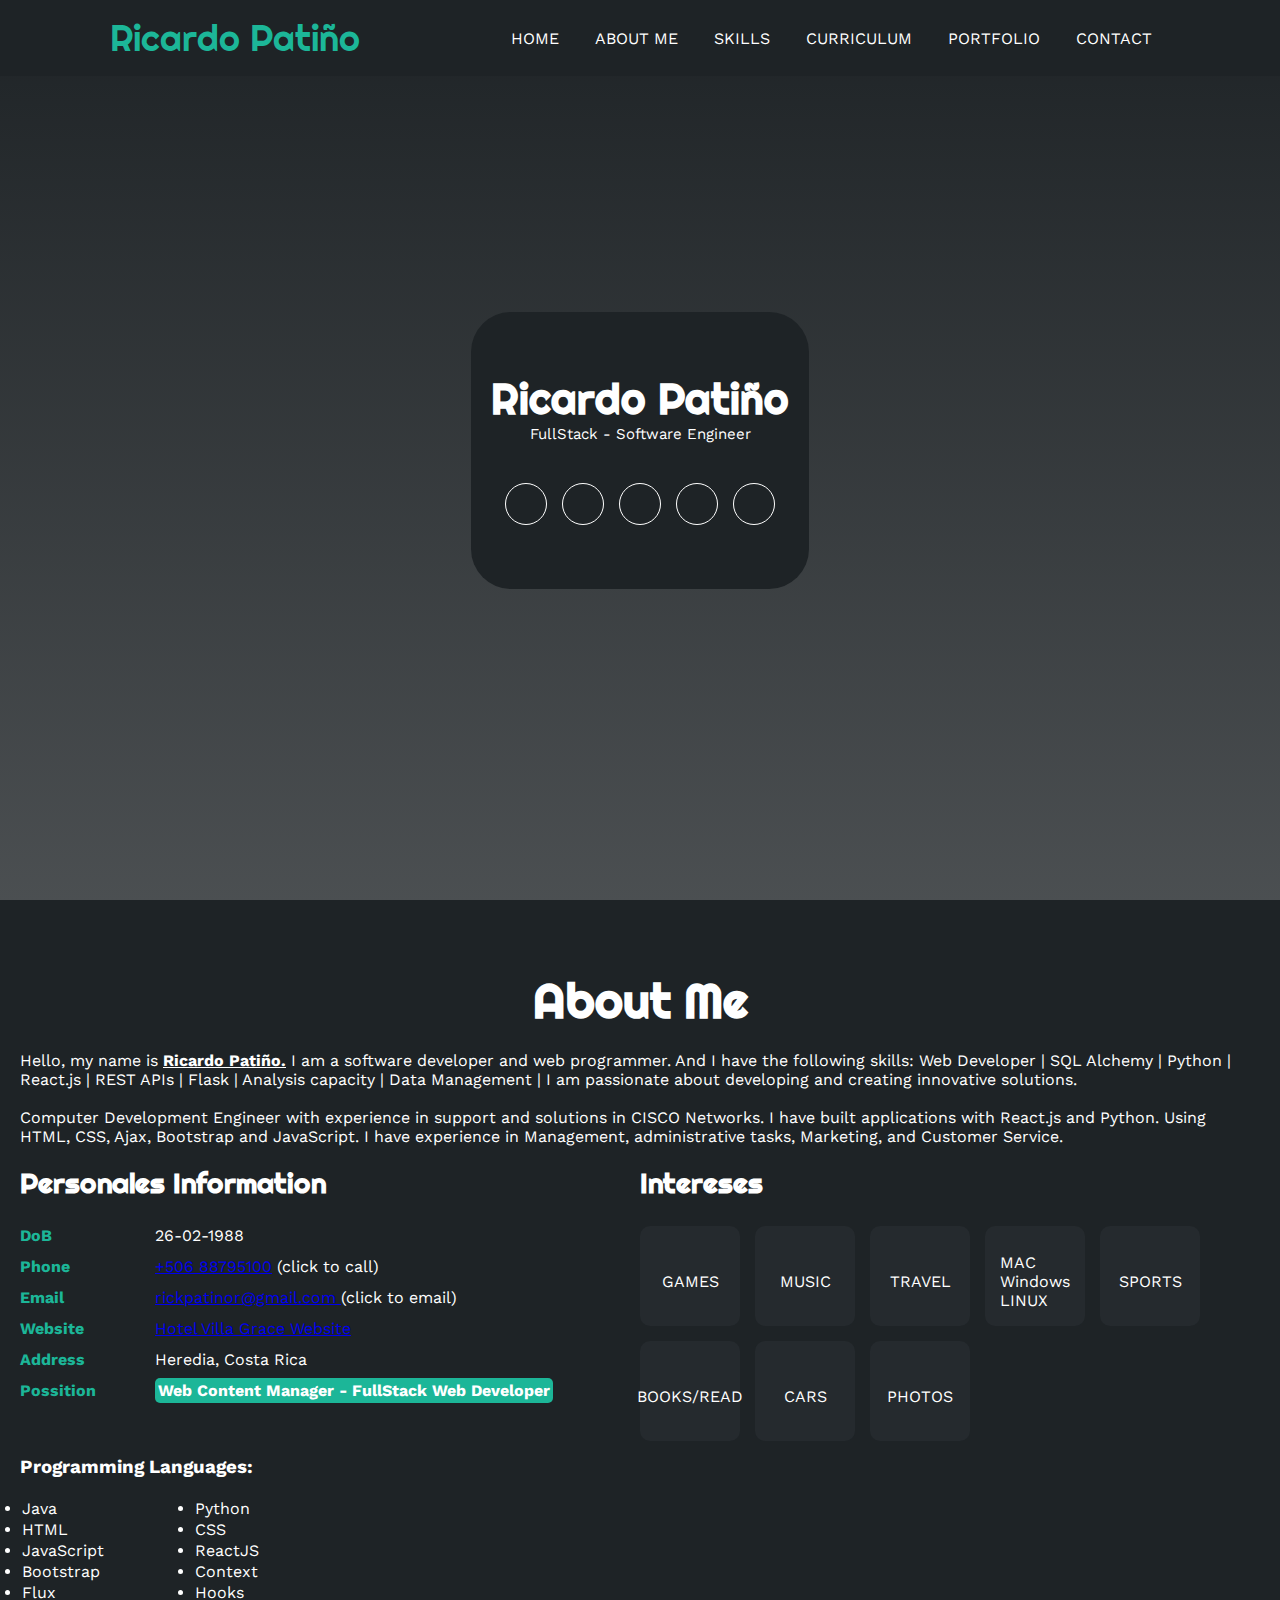
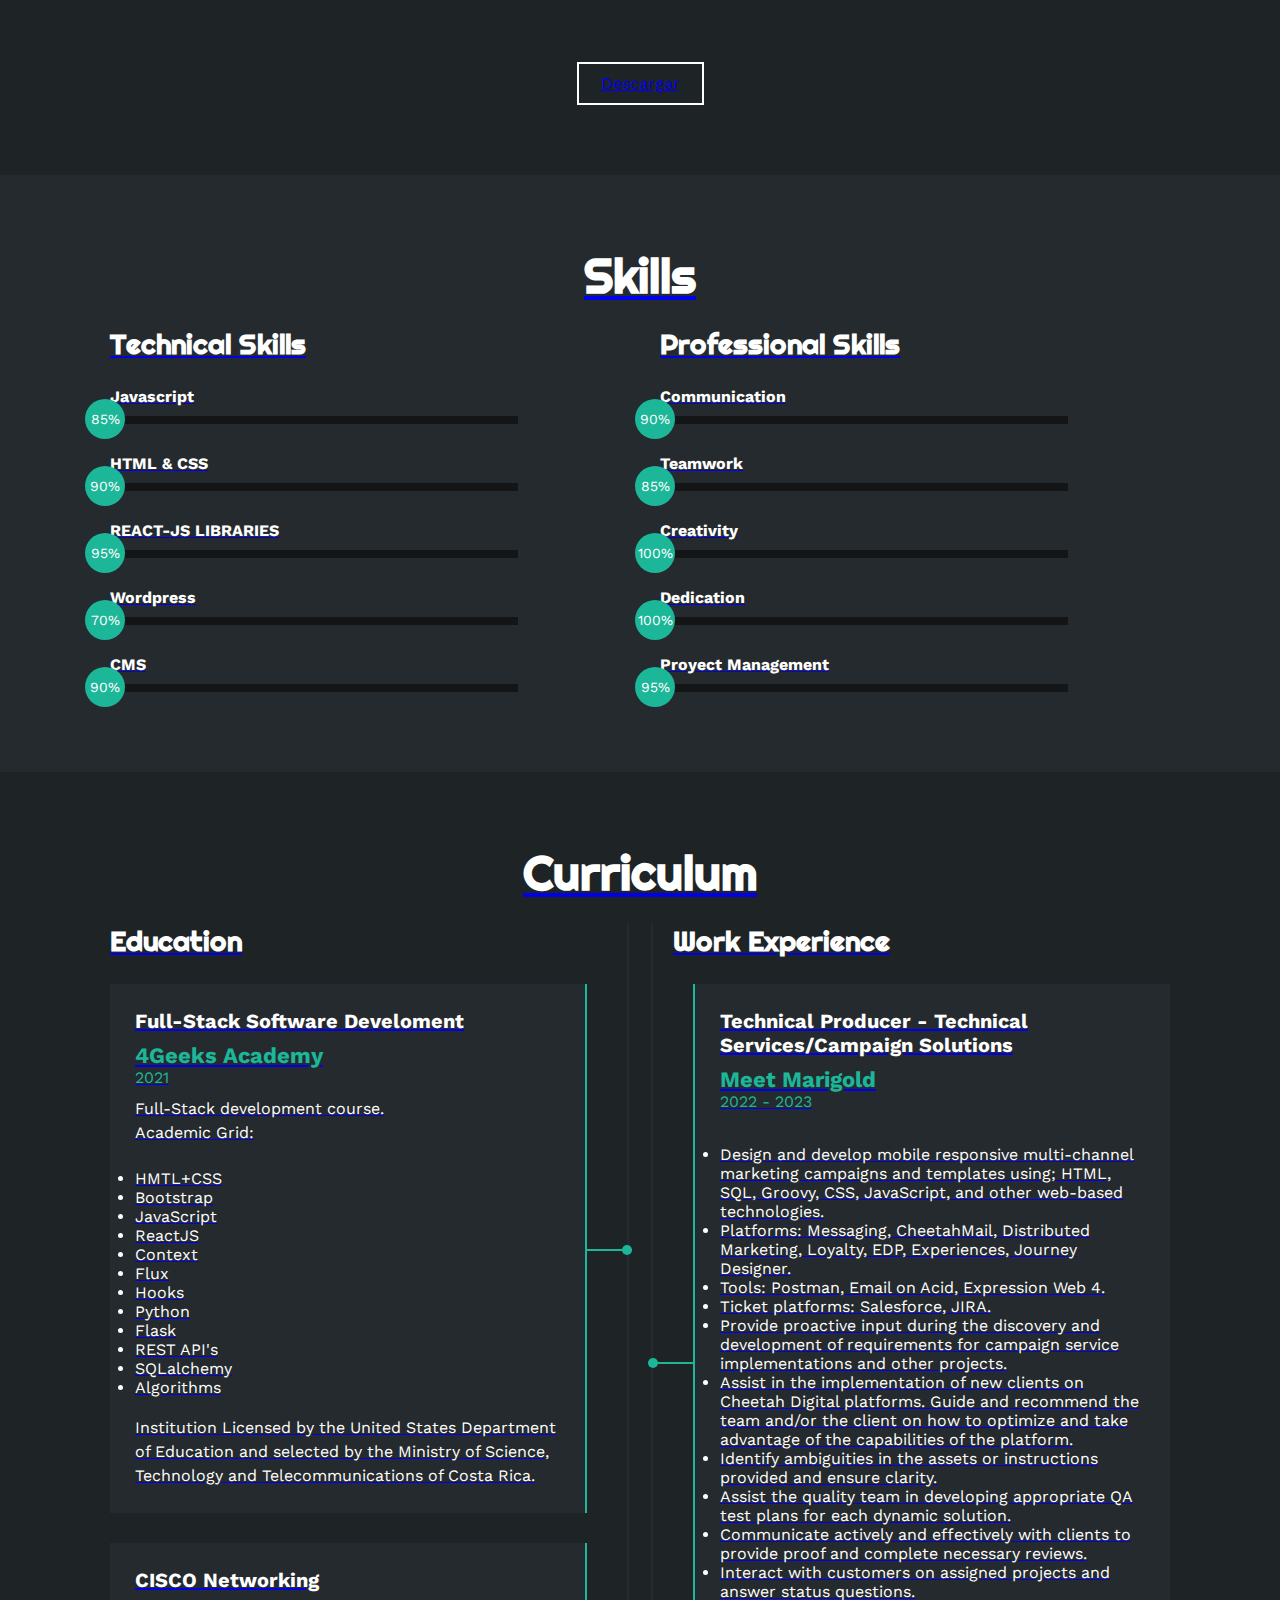
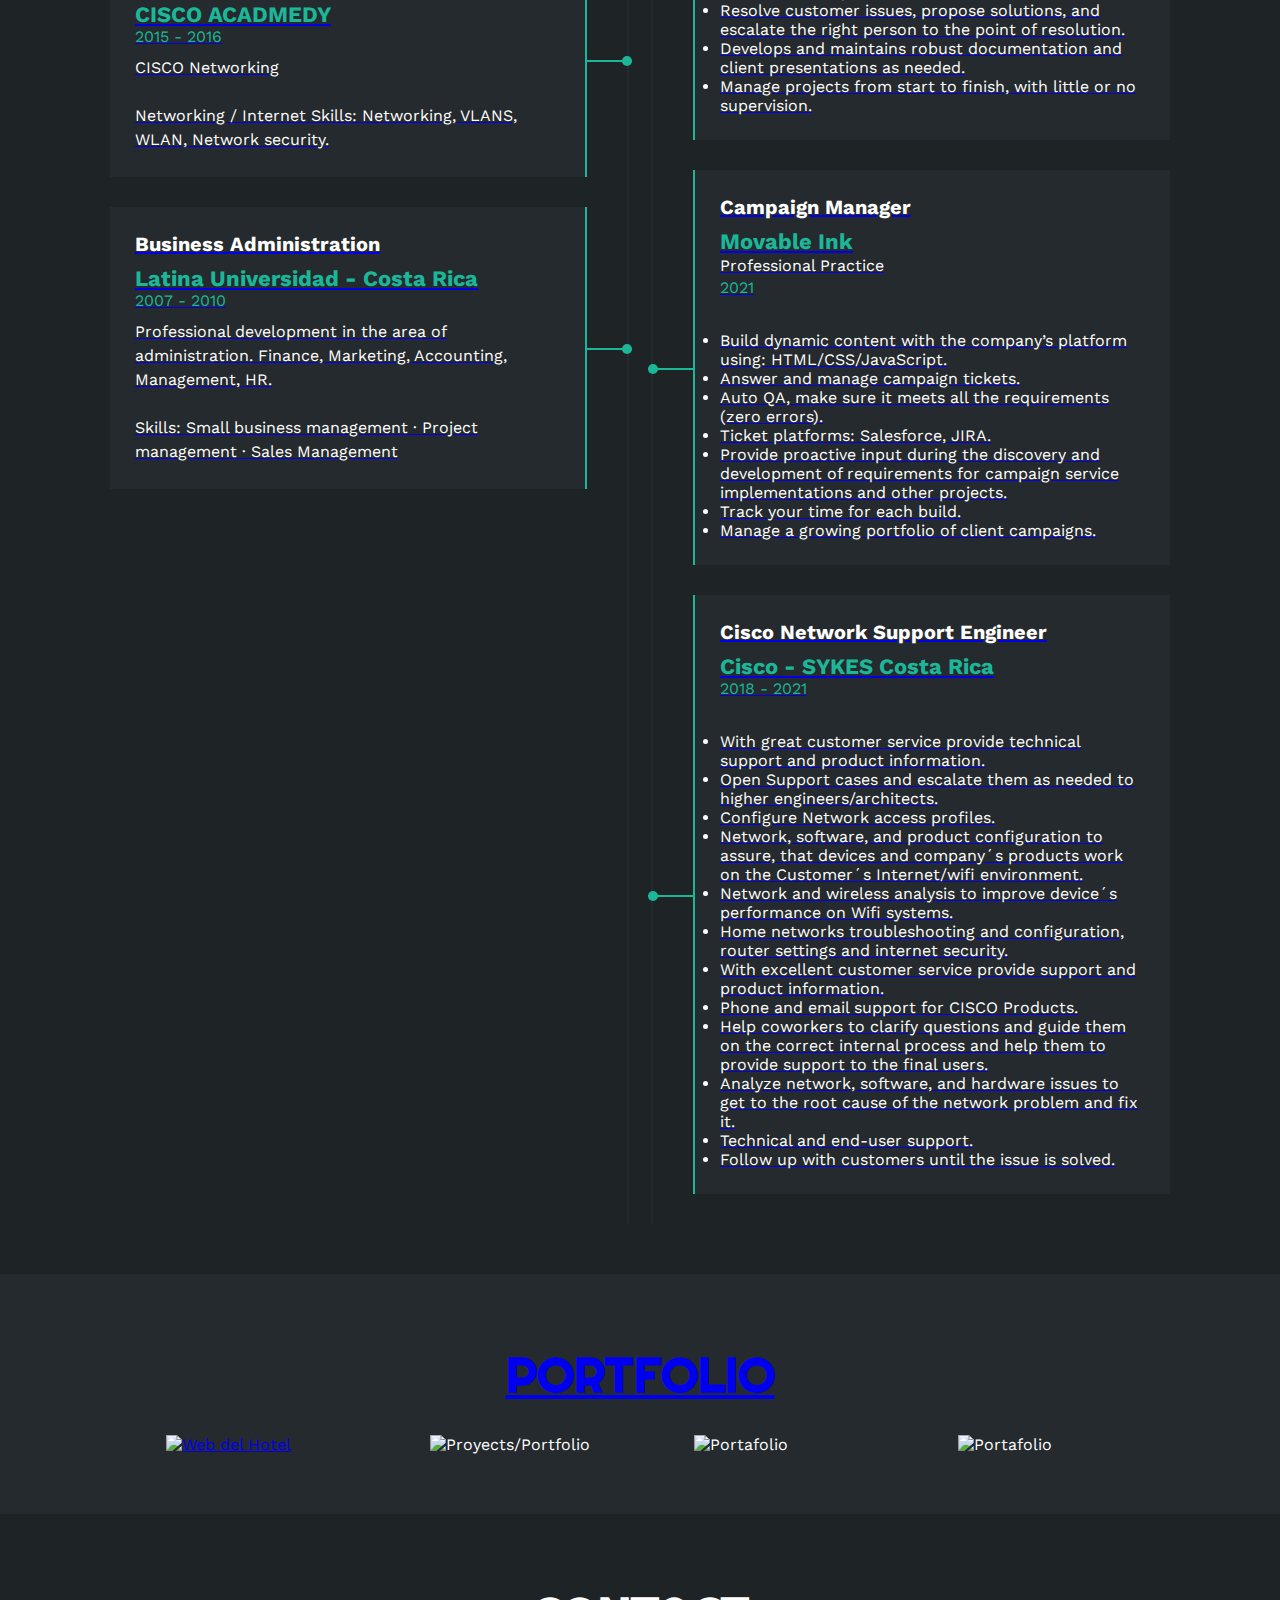
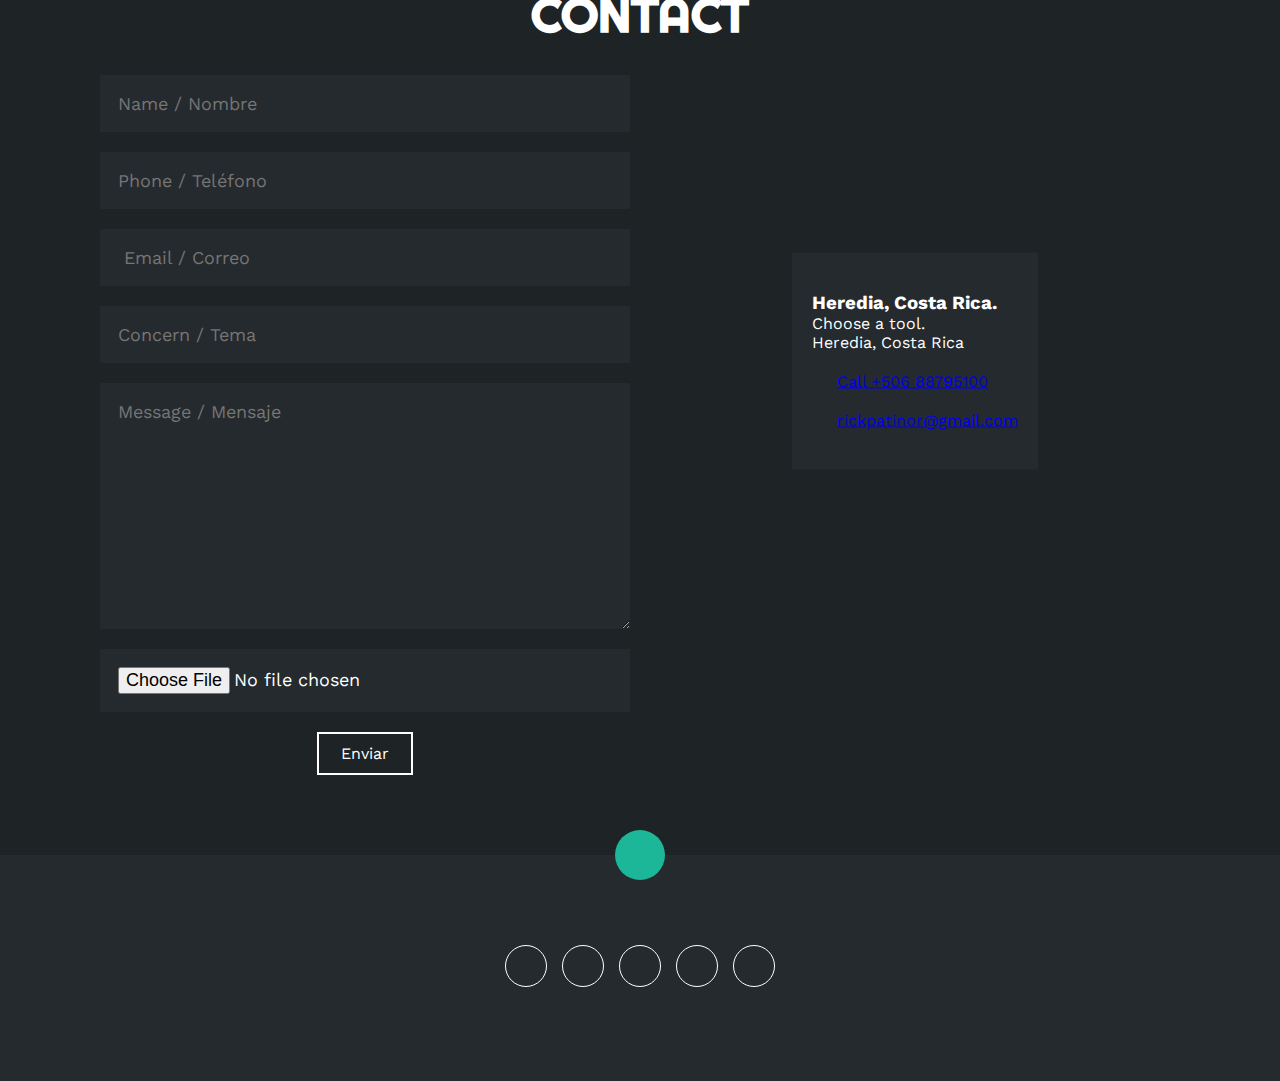
==== index.html @ 50beb5d5 "Update index.html" ====
<!DOCTYPE html>
<html lang="es">
<head>
    <meta charset="UTF-8">
    <meta http-equiv="X-UA-Compatible" content="IE=edge">
    <meta name="viewport" content="width=device-width, initial-scale=1.0">
    <link rel="stylesheet" href="https://cdnjs.cloudflare.com/ajax/libs/font-awesome/6.1.2/css/all.min.css" integrity="sha512-1sCRPdkRXhBV2PBLUdRb4tMg1w2YPf37qatUFeS7zlBy7jJI8Lf4VHwWfZZfpXtYSLy85pkm9GaYVYMfw5BC1A==" crossorigin="anonymous" referrerpolicy="no-referrer" />
    <title>Ricardo Patiño - Portfolio</title>
    <link rel="stylesheet" href="estilo.css">
</head>
<body>
    <!-- MENU ENCABEZADO -->
    <div class="contenedor-header">
        <header>
            <div class="logo">
                <a href="#">Ricardo Patiño</a>
            </div>
            <nav id="nav">
                <ul>
                    <li><a href="#inicio" onclick="seleccionar()">HOME</a></li>
                    <li><a href="#sobremi" onclick="seleccionar()">ABOUT ME</a></li>
                    <li><a href="#skills" onclick="seleccionar()">SKILLS</a></li>
                    <li><a href="#curriculum" onclick="seleccionar()">CURRICULUM</a></li>
                    <li><a href="#portfolio" onclick="seleccionar()">PORTFOLIO</a></li>
                    <li><a href="#contacto" onclick="seleccionar()">CONTACT</a></li>
                </ul>
            </nav>
            <div class="nav-responsive" onclick="mostrarOcultarMenu()">
                <i class="fa-solid fa-bars"></i>
            </div>
        </header>
    </div>

    <!-- SECCION INICIO -->
    <section id="inicio" class="inicio">
        <div class="contenido-banner">
            <h1>Ricardo Patiño</h1>
            <h2> FullStack - Software Engineer</h2>
            <div class="redes">
                <a href="https://www.facebook.com/ricardo.p.jimenez.5"><i class="fa-brands fa-facebook-f"></i></a>
                <a href="https://wa.me/+50688795100"><i class="fab fa-whatsapp"></i></a>
                <a href="https://www.linkedin.com/in/ricardopatino1/"><i class="fa-brands fa-linkedin-in"></i></a>
                <a href="https://rickpatinor.wixsite.com/hotelvillagrace"><i class="fa-solid fa-globe"></i></a>
                <a href="https://github.com/Ricardo-Patino?tab=repositories"><i class="fa-brands fa-github"></i></a>
            </div>
        </div>
    </section>

    <!-- About me SECCION -->
    <section id="sobremi" class="sobremi">
        <class="contenido-seccion">
            <h2>About Me</h2>
            <p>Hello, my name is <B><u>Ricardo Patiño.</u></B>  I am a software developer and web programmer. And I have the following skills: Web Developer | SQL Alchemy | Python | React.js | REST APIs | Flask | Analysis capacity | Data Management | I am passionate about developing and creating innovative solutions.</p>
        </br>
            <p>Computer Development Engineer with experience in support and solutions in CISCO Networks. I have built applications with React.js and Python. Using HTML, CSS, Ajax, Bootstrap and JavaScript. I have experience in Management, administrative tasks, Marketing, and Customer Service.</p>
            </br>
                
            <div class="fila">
                <!-- personal data  -->
                <div class="col">
                    <div class="col"></div>
                    <h3>Personales Information</h3>
                    <ul>
                        <li>
                            <strong>DoB</strong>
                            26-02-1988
                        </li>
                        <li>
                            <strong>Phone</strong>
                            <a href="tel:+50688795100">+506 88795100</a> (click to call)
                        </li>
                        <li>
                            <strong>Email</strong>
                            <a href="mailto:rickpatinor@gmail.com" class="pv-contact-info__contact-link link-without-visited-state t-14" target="_blank" rel="noopener noreferrer"> rickpatinor@gmail.com </a>(click to email)
                        </li>
                        <li>
                            <strong>Website</strong>
                            <a href="https://rickpatinor.wixsite.com/hotelvillagrace">Hotel Villa Grace Website</a>
                        </li>
                        <li>
                            <strong>Address</strong>
                            Heredia, Costa Rica
                        </li>
                        <li>
                            <strong>Possition</strong>
                            <span>Web Content Manager - FullStack Web Developer</span>
                        </li>
                    </ul>
                </div>


                <!-- intereses -->
                <div class="col">
                    <h3>Intereses</h3>
                    <div class="contenedor-intereses">
                        <div class="interes">
                            <i class="fa-solid fa-gamepad"></i>
                            <span>GAMES</span>
                        </div>
                        <div class="interes">
                            <i class="fa-solid fa-headphones"></i>
                            <span>MUSIC</span>
                        </div>
                        <div class="interes">
                            <i class="fa-solid fa-plane"></i>
                            <span>TRAVEL</span>
                        </div>
                        <div class="interes">
                            <i class="fa-brands fa-apple"></i>
                            <span>MAC</br>Windows</br>LINUX</span>
                        </div>
                        <div class="interes">
                            <i class="fa-solid fa-person-running"></i>
                            <span>SPORTS</span>
                        </div>
                        <div class="interes">
                            <i class="fa-solid fa-book"></i>
                            <span>BOOKS/READ</span>
                        </div>
                        <div class="interes">
                            <i class="fa-solid fa-car"></i>
                            <span>CARS</span>
                        </div>
                        <div class="interes">
                            <i class="fa-solid fa-camera"></i>
                            <span>PHOTOS</span>
                        </div>
                        
                    </div>
                </div>
            </div>
            <h3>Programming Languages:</h3></br>

                <table style="width:25%"class="center">
                  <tr>
                  <ul>
                    <td><li>Java</li></td>
                    <td><li>Python</li></td>
                  </ul>
                  </tr>
                    <tr>
                    <ul>
                    <td><li>HTML</li></td>
                    <td><li>CSS</li></td>
                    </ul>
                  </tr>
                      <tr>
                      <ul>
                    <td><li>JavaScript</li></td>
                    <td><li>ReactJS</li></td>
                    </ul>
                  </tr>
                     <tr>
                   <ul>
                    <td><li>Bootstrap</li></td>
                    <td><li>Context</li></td>
                   </ul>
                  </tr>
                    <tr>
                    <ul>
                    <td><li>Flux</li></td>
                    <td><li>Hooks</li></td>
                </ul>
                  </tr>
                  
                </table>
            </br></br>
            <button>
                <a href="https://github.com/Ricardo-Patino/WEB-PORTFOLIO-HTML-CSS-JS/blob/a8436a9729ed2d61f82c9428cc894a0f73e31a83/WEB-PORTFOLIO-HTML-CSS-JS/ResumeRicardoPati%C3%B1o2023.pdf" download="CVRicardoPatiño2023" target="_blank"Currículo > Descargar <i class="fa-solid fa-download"></i>
                  <span class="overlay"></span>
              </button>
        </div>
    </section>

    <!-- SECCION SKILLS -->
    <section class="skills" id="skills">
        <div class="contenido-seccion">
            <h2>Skills</h2>
            <div class="fila">
                <!-- Technical Skill -->
                <div class="col">
                    <h3>Technical Skills</h3>
                    <div class="skill">
                        <span>Javascript</span>
                        <div class="barra-skill">
                            <div class="progreso">
                                <span>85%</span>
                            </div>
                        </div>
                    </div>
                    <div class="skill">
                        <span>HTML & CSS</span>
                        <div class="barra-skill">
                            <div class="progreso">
                                <span>90%</span>
                            </div>
                        </div>
                    </div>
                    <div class="skill">
                        <span>REACT-JS LIBRARIES</span>
                        <div class="barra-skill">
                            <div class="progreso">
                                <span>95%</span>
                            </div>
                        </div>
                    </div>
                    <div class="skill">
                        <span>Wordpress</span>
                        <div class="barra-skill">
                            <div class="progreso">
                                <span>70%</span>
                            </div>
                        </div>
                    </div>
                    <div class="skill">
                        <span>CMS</span>
                        <div class="barra-skill">
                            <div class="progreso">
                                <span>90%</span>
                            </div>
                        </div>
                    </div>
                </div>
                <!-- Professional Skills -->
                <div class="col">
                    <h3>Professional Skills</h3>
                    <div class="skill">
                        <span>Communication</span>
                        <div class="barra-skill">
                            <div class="progreso">
                                <span>90%</span>
                            </div>
                        </div>
                    </div>
                    <div class="skill">
                        <span>Teamwork</span>
                        <div class="barra-skill">
                            <div class="progreso">
                                <span>85%</span>
                            </div>
                        </div>
                    </div>
                    <div class="skill">
                        <span>Creativity</span>
                        <div class="barra-skill">
                            <div class="progreso">
                                <span>100%</span>
                            </div>
                        </div>
                    </div>
                    <div class="skill">
                        <span>Dedication</span>
                        <div class="barra-skill">
                            <div class="progreso">
                                <span>100%</span>
                            </div>
                        </div>
                    </div>
                    <div class="skill">
                        <span>Proyect Management</span>
                        <div class="barra-skill">
                            <div class="progreso">
                                <span>95%</span>
                            </div>
                        </div>
                    </div>
                </div>
            </div>
        </div>
    </section>

    <!-- SECCION CURRICULUM -->
    <section id="curriculum" class="curriculum">
        <div class="contenido-seccion">
            <h2>Curriculum</h2>
            <div class="fila">
                <div class="col izquierda">
                    <h3>Education</h3>

                    <div class="item izq">
                        <h4>Full-Stack Software Develoment</h4>
                        <span class="casa">4Geeks Academy</span>
                        <span class="fecha">2021</span>
                        <p>Full-Stack development course.
                        </br>Academic Grid:
                        </br></br>
                           <ul>
                            <li>HMTL+CSS</li>
                            <li>Bootstrap</li>
                            <li>JavaScript</li>
                            <li>ReactJS</li> 
                            <li>Context</li>
                            <li>Flux</li> 
                            <li>Hooks</li>
                            <li>Python</li>
                            <li>Flask</li>
                            <li>REST API's</li>
                            <li>SQLalchemy</li>
                            <li>Algorithms</li> </ul></br>
                            
                            
                           <p>Institution Licensed by the United States Department of Education and selected by the Ministry of Science, Technology and Telecommunications of Costa Rica.</p>
                        <div class="conectori">
                            <div class="circuloi"></div>
                        </div>
                    </div>
                    <div class="item izq">
                        <h4>CISCO Networking</h4>
                        <span class="casa">CISCO ACADMEDY</span>
                        <span class="fecha">2015 - 2016</span>
                        <p>CISCO Networking</br>
                        </br>
                            Networking / Internet
                            Skills: Networking, VLANS, WLAN, Network security.</p>
                        <div class="conectori">
                            <div class="circuloi"></div>
                        </div>
                    </div>
                    <div class="item izq">
                        <h4>Business Administration</h4>
                        <span class="casa">Latina Universidad - Costa Rica</span>
                        <span class="fecha">2007 - 2010</span>
                        <p> Professional development in the area of administration. Finance, Marketing, Accounting, Management, HR.
                        </br></br>Skills: Small business management · Project management · Sales Management</p>
                        <div class="conectori">
                            <div class="circuloi"></div>
                        </div>
                    </div>
                </div>
                

                <div class="col derecha">
                    <h3>Work Experience</h3>
                    <div class="item der">
                        <h4>Technical Producer - Technical Services/Campaign Solutions</h4>
                        <span class="casa">Meet Marigold</span>
                        <span class="fecha">2022 - 2023</span>
                        <p></br>
                            <ul>
                             <li>Design and develop mobile responsive multi-channel marketing campaigns and templates using; HTML, SQL, Groovy, CSS, JavaScript, and other web-based technologies.</li>
                             <li>Platforms: Messaging, CheetahMail, Distributed Marketing, Loyalty, EDP, Experiences, Journey Designer.</li>
                             <li>Tools: Postman, Email on Acid, Expression Web 4.</li>
                             <li>Ticket platforms: Salesforce, JIRA.</li> 
                             <li>Provide proactive input during the discovery and development of requirements for campaign service implementations and other projects.</li>
                             <li>Assist in the implementation of new clients on Cheetah Digital platforms. Guide and recommend the team and/or the client on how to optimize and take advantage of the capabilities of the platform.</li> 
                             <li>Identify ambiguities in the assets or instructions provided and ensure clarity.</li>
                             <li>Assist the quality team in developing appropriate QA test plans for each dynamic solution.</li>
                             <li>Communicate actively and effectively with clients to provide proof and complete necessary reviews. </li>
                             <li>Interact with customers on assigned projects and answer status questions. </li>
                             <li>Resolve customer issues, propose solutions, and escalate the right person to the point of resolution. </li>
                             <li>Develops and maintains robust documentation and client presentations as needed. </li>
                             <li>Manage projects from start to finish, with little or no supervision.</li></ul></p>
                        <div class="conectord">
                            <div class="circulod"></div>
                        </div>
                    </div>
                    <div class="item der">
                        <h4>Campaign Manager</h4>
                        <span class="casa">Movable Ink</span>
                        <p>Professional Practice</p>
                        <span class="fecha">2021</span>
                        <p></br>
                            <ul>
                             <li>Build dynamic content with the company’s platform using: HTML/CSS/JavaScript.</li>
                             <li>Answer and manage campaign tickets.</li>
                             <li>Auto QA, make sure it meets all the requirements (zero errors).</li>
                             <li>Ticket platforms: Salesforce, JIRA.</li> 
                             <li>Provide proactive input during the discovery and development of requirements for campaign service implementations and other projects.</li>
                             <li>Track your time for each build.</li> 
                             <li>Manage a growing portfolio of client campaigns.</li>
                             </ul></p>
                        <div class="conectord">
                            <div class="circulod"></div>
                        </div>
                    </div>
                    <div class="item der">
                        <h4>Cisco Network Support Engineer</h4>
                        <span class="casa">Cisco - SYKES Costa Rica</span>
                        <span class="fecha">2018 - 2021</span>
                        <p></br>
                            <ul>
                             <li>With great customer service provide technical support and product information.</li>
                             <li>Open Support cases and escalate them as needed to higher engineers/architects.</li>
                             <li>Configure Network access profiles.</li>
                             <li>Network, software, and product configuration to assure, that devices and company´s products work on the Customer´s Internet/wifi environment.</li> 
                             <li>Network and wireless analysis to improve device´s performance on Wifi systems.</li>
                             <li>Home networks troubleshooting and configuration, router settings and internet security.</li> 
                             <li>With excellent customer service provide support and product information.</li>
                            <li>Phone and email support for CISCO Products.</li>
                            <li>Help coworkers to clarify questions and guide them on the correct internal process and help them to provide support to the final users.</li>
                            <li>Analyze network, software, and hardware issues to get to the root cause of the network problem and fix it.</li>
                            <li>Technical and end-user support.</li>
                            <li>Follow up with customers until the issue is solved.</li>
                             </ul></p>
                        <div class="conectord">
                            <div class="circulod"></div>
                        </div>
                    </div>
                </div>
            </div>
        </div>
    </section>

    <!-- SECCION PORTFOLIO -->
    <section id="portfolio" class="portfolio">
        <div class="contenido-seccion">
            <h2>PORTFOLIO</h2>
            <style>
                img{
                    max-width: 100%;
                    max-height: 100%;
                }
                .proyecto{
                    width: 200px;
                    height: 300px;
                }
            </style>
            <div class="galeria">
                <div class="proyecto">
                    <img src="https://th.bing.com/th/id/OIP.pnNI2yRwdjE1E-m7TnjfGAHaHa?pid=ImgDet&rs=1" alt="Web del Hotel">
                    <div class="overlay">
                        <a href="https://rickpatinor.wixsite.com/hotelvillagrace"><h3>Hotel Villa Grace</h3><p>Página Web</p></a>
                    </div>
                </div>
                <div class="proyecto">
                    <img src="https://th.bing.com/th/id/OIP.a_X7f7W93W9ejZAHgK_JsAHaEM?pid=ImgDet&w=500&h=283&rs=1" alt="Proyects/Portfolio">
                    <div class="overlay">
                        <a href="https://github.com/Ricardo-Patino?tab=repositories"><h3>GIT HUB</h3><p>PROYECTOS</p></a> 
                        
                    </div>
                </div>

                <div class="proyecto">
                    <img src="https://mir-s3-cdn-cf.behance.net/projects/808/94e4a495912955.Y3JvcCwxNjg0LDEzMTcsMCww.png" alt="Portafolio">
                    <div class="overlay">
                        <a href="https://rickpatinor-youtube.netlify.app/"><h3>Portafolio</h3><p>Portafolio de Videos</p></a>
                    </div>
                </div>

                <div class="proyecto">
                    <img src="https://wallpaperaccess.com/full/1205484.jpg" alt="Portafolio">
                    <div class="overlay">
                        <a href="https://tetris-by-ricardopatino.netlify.app/"><h3>Tetris</h3><p>By Ricardo Patino</p></a>
                    </div>
                </div>

                
            </div>
        </div>
    </section>

<!-- SECCION CONTACTO -->
    <section id="contacto" class="contacto">
        <div class="contenido-seccion">
            <h2>CONTACT</h2>
            <div class="fila">
                <!-- Formulario -->
            <div class="col">
                <form action="https://formsubmit.co/el/jojule" method="POST"> <!-- el/jojule se puede remover y poner el correo donde quiera que lleguen las respuestas -->
                    <input type="hidden" name="_subject" value="Nuevo Correo!">
                    <input type="hidden" name="_template" value="table">
                    <input type="text" placeholder="Name / Nombre" required>
                    <input type="text" placeholder="Phone / Teléfono">
                    <input type="email" name="email" placeholder=" Email / Correo" required>
                    <input type="text" placeholder="Concern / Tema" required>
                    <textarea name="" id="" cols="30" rows="10" placeholder="Message / Mensaje"></textarea>
                    <input type="file" name="attachment" accept="image/png, image/jpeg">
                    <button onclick="alert('Email sent! I will get back to as soon as possible!');">
                        Enviar <i class="fa-solid fa-paper-plane"></i>
                        <span class="overlay"></span>
                    </button>
                    
                </form>

                </div>
                <!-- Mapa -->
                <div class="col">
                    <img src="https://th.bing.com/th/id/OIP.Xl33AAWnwUNysT_nFRsUEgHaHa?pid=ImgDet&rs=1" alt="">
                    <div class="info">
                        <ul>
                            <li>
                                <i class="fa-solid fa-location-dot"></i><h3>Heredia, Costa Rica.</h3>Choose a tool.
                                <div class="showtheway">Heredia, Costa Rica<a href="https://showtheway.io/to/10.006607,-84.11201" target="_blank" title="Show the Way to 10.006607,-84.11201 with your favorite navigation application"></a></div><script src="https://showtheway.io/w.js" async="async" type="text/javascript"></script>
                            </li>
                            <li>
                                <i class="fa-solid fa-mobile-screen"></i>
                                <a href="tel:+50688795100">Call +506 88795100</a> 
                            </li>
                            <li>
                                <i class="fa-solid fa-envelope"></i>
                                <a href="mailto:rickpatinor@gmail.com" class="pv-contact-info__contact-link link-without-visited-state t-14" target="_blank" rel="noopener noreferrer"> rickpatinor@gmail.com </a>
                            </li>
                        </ul>
                    </div>
                </div>
            </div>
        </div>
    </section>

    <!-- footer -->
    <footer>
        <a href="#inicio" class="arriba">
            <i class="fa-solid fa-angles-up"></i>
        </a>
        <div class="redes">
            <a href="https://www.facebook.com/ricardo.p.jimenez.5"><i class="fa-brands fa-facebook-f"></i></a>
            <a href="https://wa.me/+50688795100"><i class="fab fa-whatsapp"></i></a>
            <a href="https://www.linkedin.com/in/ricardopatino1/"><i class="fa-brands fa-linkedin-in"></i></a>
            <a href="https://rickpatinor.wixsite.com/hotelvillagrace"><i class="fa-solid fa-globe"></i></a>
            <a href="https://github.com/Ricardo-Patino?tab=repositories"><i class="fa-brands fa-github"></i></a>
        </div>
    </footer>

    <script src="script.js"></script>
</body>
</html>
---- estilo.css ----
@import url('https://fonts.googleapis.com/css2?family=Righteous&family=Work+Sans:wght@100;300;400;600;800&display=swap');
*{
    box-sizing: border-box;
    font-family: 'Work Sans';
    margin: 0;
    padding: 0;
}
html{
    /* me permite deslizar cuando hago clic en los links del menu */
    scroll-behavior: smooth;
}
/* MENU */
.contenedor-header{
    background: #1e2326;
    position: fixed;
    width: 100%;
    top: 0;
    left: 0;
    z-index: 99;
}
.contenedor-header header{
    max-width: 1100px;
    margin: auto;
    display: flex;
    justify-content: space-between;
    align-items: center;
    padding: 15px 20px;
}
.contenedor-header header .logo a{
    font-family: 'Righteous';
    font-size: 36px;
    color: #1CB698;
    text-decoration: none;
}
.contenedor-header header ul{
    display: flex;
    list-style: none;
}
.contenedor-header header nav ul li a{
    text-align: none;
    color: #fff;
    margin: 0 15px;
    padding: 3px;
    transition: .5s;
    text-decoration: none;
}
.contenedor-header header nav ul li a:hover{
    color: #1CB698;
}
.nav-responsive{
    background-color: #1CB698;
    color:#fff;
    padding: 5px 10px;
    border-radius: 5px;
    cursor: pointer;
    display: none;
}
/* SECCION I N I C I O */
.inicio{
    background: linear-gradient(to top, rgba(30,35,38,.8), rgba(30,35,38,1)),
    url(https://th.bing.com/th/id/OIP.9walBzj4JTnos_GJqpS8nQHaEL?pid=ImgDet&rs=1);
    background-size: cover;
    height: 100vh;
    color: #fff;
    display: flex;
    align-items: center;
}
.inicio .contenido-banner{
    padding: 20px;
    background-color: #1e2326;
    max-width: 350px;
    margin: auto;
    text-align: center;
    border-radius: 40px;
}
.inicio .contenido-banner img{
    margin-top: 40px;
    border: 10px solid #1CB698;
    display: block;
    width: 80%;
    margin: auto;
    border-radius: 100%;
}
.inicio .contenido-banner h1{
    margin-top: 40px;
    font-size: 42px;
    font-family: 'Righteous';
}
.inicio .contenido-banner h2{
    font-size: 15px;
    font-weight: normal;
}
.inicio .contenido-banner .redes a{
    color: #fff;
    display: inline-block;
    text-decoration: none;
    border: 1px solid #fff;
    border-radius: 100%;
    width: 42px;
    height: 42px;
    line-height: 42px;
    margin: 40px 5px;
    font-size: 20px;
    transition: .3s;
}
.inicio .contenido-banner .redes a:hover{
    background-color: #1CB698;
}
.sobremi{
    background-color: #1e2326;
    color: #fff;
    padding: 50px 20px;
}
.sobremi .contenido-seccion{
    max-width: 1100px;
    margin: auto;
}
.sobremi h2{
    font-size: 48px;
    font-family: 'Righteous';
    text-align: center;
    padding: 20px 0;

}
.sobremi .contenido-seccion p{
    font: 18px;
    line-height: 22px;
    margin-bottom: 20px;
}
.sobremi .contenido-seccion p span{
    color: #1CB698;
    font-weight: bold;
}
.sobremi .fila{
    display: flex;
}
.sobremi .fila .col
{
    width: 50%;
}
.sobremi .fila .col h3{
    font-size: 28px;
    font-family: 'Righteous';
    margin-bottom: 25px;
}
.sobremi .fila .col ul{
    list-style: none;
}
.sobremi .fila .col ul li{
    margin: 12px 0;
}
.sobremi .fila .col ul li strong{
    display: inline-block;
    color: #1CB698;
    width: 130px;
}
.sobremi .fila .col ul li span{
    background-color: #1CB698;
    padding: 3px;
    font-weight: bold;
    border-radius: 5px;
}
.sobremi .fila .col .contenedor-intereses{
    display: flex;
    flex-wrap: wrap;
}
.sobremi .fila .col .contenedor-intereses .interes{
    width: 100px;
    height: 100px;
    background-color: #252A2E;
    border-radius: 10px;
    margin: 0 15px 15px 0;
    display: flex;
    flex-direction: column;
    align-items: center;
    justify-content: center;
    transition: .3s;
}.sobremi .fila .col .contenedor-intereses .interes:hover{
    background-color: #1CB698;
}
.sobremi .fila .col .contenedor-intereses .interes i{
    font-size: 30px;
    margin-bottom: 10px;
}
.sobremi button{
    cursor: pointer;
    background-color: transparent;
    border: 2px solid #fff;
    width: fit-content;
    display: block;
    margin: 20px auto;
    padding: 10px 22px;
    font-size: 16px;
    color: #fff;
    position: relative;
    z-index: 10;
}
.sobremi button .overlay{
    position: absolute;
    top: 0;
    left: 0;
    width: 0;
    height: 100%;
    background-color: #1CB698;
    z-index: -1;
    transition: 1s;
}
.sobremi button:hover .overlay{
    width: 100%;
}
/* SECCION S K I L L S */
.skills{
    background-color: #252A2E;
    color: #fff;
    padding: 50px 20px;
}
.skills .contenido-seccion{
    max-width: 1100px;
    margin: auto;
}
.skills h2{
    font-size: 48px;
    font-family: 'Righteous';
    text-align: center;
    padding: 20px 0;

}
.skills .fila{
    display: flex;
}
.skills .fila .col{
    width: 50%;
    padding: 0 20px;
}
.skills .fila .col h3{
    font-size: 28px;
    font-family: 'Righteous';
    margin-bottom: 25px;
}
.skills .skill > span{
    font-weight: bold;
    display: block;
    margin-bottom: 10px;
}
.skills .skill .barra-skill{
    height: 8px;
    width: 80%;
    background-color: #131517;
    position: relative;
    margin-bottom: 30px;
}
.skills .skill .progreso{
    background-color: #1CB698;
    position: absolute;
    top: 0;
    left: 0;
    height: 8px;
}
.skills .skill .barra-skill span{
    position: absolute;
    height: 40px;
    width: 40px;
    background-color: #1CB698;
    border-radius: 50px;
    line-height: 40px;
    text-align: center;
    top: -17px;
    right: -15px;
    font-size: 14px;
}
/* Estas clases se agregaran dinamicamente mediante javascript */
.skills .skill .javascript{
    width: 0%;
    animation: 2s javascript forwards;
}
@keyframes javascript {
    0%{width: 0%;}
    100%{width: 85%;}
}

.skills .skill .htmlcss{
    width: 0%;
    animation: 2s htmlcss forwards;
}
@keyframes htmlcss {
    0%{width: 0%;}
    100%{width: 90%;}
}

.skills .skill .cisco{
    width: 0%;
    animation: 2s cisco forwards;
}
@keyframes cisco {
    0%{width: 0%;}
    100%{width: 95%;}
}

.skills .skill .wordpress{
    width: 0%;
    animation: 2s wordpress forwards;
}
@keyframes wordpress {
    0%{width: 0%;}
    100%{width: 70%;}
}

.skills .skill .cms{
    width: 0%;
    animation: 2s cms forwards;
}
@keyframes cms {
    0%{width: 0%;}
    100%{width: 90%;}
}

.skills .skill .comunicacion{
    width: 0%;
    animation: 2s comunicacion forwards;
}
@keyframes comunicacion {
    0%{width: 0%;}
    100%{width: 90%;}
}

.skills .skill .trabajo{
    width: 0%;
    animation: 2s trabajo forwards;
}
@keyframes trabajo {
    0%{width: 0%;}
    100%{width: 85%;}
}

.skills .skill .creatividad{
    width: 0%;
    animation: 2s creatividad forwards;
}
@keyframes creatividad {
    0%{width: 0%;}
    100%{width: 100%;}
}

.skills .skill .dedicacion{
    width: 0%;
    animation: 2s dedicacion forwards;
}
@keyframes dedicacion {
    0%{width: 0%;}
    100%{width: 100%;}
}

.skills .skill .proyect{
    width: 0%;
    animation: 2s proyect forwards;
}
@keyframes proyect {
    0%{width: 0%;}
    100%{width: 95%;}
}
/* SECCION CURRICULUM */
.curriculum{
    background-color: #1e2326;
    color: #fff;
    padding: 50px 20px;
}
.curriculum .contenido-seccion{
    max-width: 1100px;
    margin: auto;
}
.curriculum h2{
    font-size: 48px;
    font-family: 'Righteous';
    text-align: center;
    padding: 20px 0;

}
.curriculum .fila{
    display: flex;
    justify-content: space-between;
}
.curriculum .fila .col{
    width: 49%;
    padding: 0 20px;
}
.curriculum .fila .col h3{
    font-size: 28px;
    font-family: 'Righteous';
    margin-bottom: 25px;
}
.curriculum .fila .izquierda{
    border-right: 2px solid #252A2E;
}
.curriculum .fila .derecha{
    border-left: 2px solid #252A2E;
}
.curriculum .fila .item{
    padding: 25px;
    margin-bottom: 30px;
    background-color: #252A2E;
    position: relative;
}
.curriculum .fila .item h4{
    font-size: 20px;
    margin-bottom: 10px;
}
.curriculum .fila .item .casa{
    color: #1CB698;
    font-size: 22px;
    font-weight: bold;
    display: block;
}
.curriculum .fila .item .fecha{
    display: block;
    color: #1CB698;
    margin-bottom: 10px;
}
.curriculum .fila .item p{
    line-height: 24px;
}
.curriculum .fila .izq{
    border-right: 2px solid #1CB698;
    margin-right: 20px;
}
.curriculum .fila .der{
    border-left: 2px solid #1CB698;
    margin-left: 20px;
}
.curriculum .fila .item .conectori{
    height: 2px;
    background-color: #1CB698;
    width: 47px;
    position: absolute;
    top: 50%;
    right: -47px;
    z-index: 5;
}
.curriculum .fila .item .conectori .circuloi{
    display: block;
    height: 10px;
    width: 10px;
    border-radius: 50%;
    background-color: #1CB698;
    float: right;
    position: relative;
    bottom: 4px;
}
.curriculum .fila .item .conectord{
    height: 2px;
    background-color: #1CB698;
    width: 47px;
    position: absolute;
    top: 50%;
    left: -47px;
    z-index: 5;
}
.curriculum .fila .item .conectord .circulod{
    display: block;
    height: 10px;
    width: 10px;
    border-radius: 50%;
    background-color: #1CB698;
    float: left;
    position: relative;
    bottom: 4px;
}
/* SECCION PORTFOLIO */
.portfolio{
    background-color: #252A2E;
    color: #fff;
    padding: 50px 20px;
}
.portfolio .contenido-seccion{
    max-width: 1100px;
    margin: auto;
}
.portfolio h2{
    font-size: 48px;
    font-family: 'Righteous';
    text-align: center;
    padding: 20px 0;
}
.portfolio .galeria{
    display: flex;
    flex-wrap: wrap;
    justify-content: space-around;
}
.portfolio .galeria .proyecto{
    position: relative;
    max-width: 340px;
    height: fit-content;
    margin: 10px;
    cursor: pointer;
}
.portfolio .galeria .proyecto img{
    width: 100%;
    display: block;
}
.portfolio .galeria .proyecto .overlay{
    position: absolute;
    top: 0;
    width: 100%;
    height: 100%;
    text-align: center;
    background: linear-gradient(rgba(28,182,152,.8), rgba(28,182,152,.8));
    display: flex;
    flex-direction: column;
    justify-content: center;
    transition: 1s;
    font-size: 18px;
    letter-spacing: 3px;
    opacity: 0;
}
.portfolio .galeria .proyecto .overlay h3{
    margin-bottom: 20px;
    transition: 1s;
}
.portfolio .galeria .proyecto .overlay:hover{
    opacity: 1;
}
.portfolio .galeria .proyecto .overlay:hover h3{
    margin-bottom: 0px;
}
/* SECCION CONTACTO */
.contacto{
    background-image: url(img/contact_bg.png);
    background-color: #1e2326;
    color: #fff;
    padding: 50px 0;
}
.contacto .contenido-seccion{
    max-width: 1100px;
    margin: auto;
}
.contacto h2{
    font-size: 48px;
    font-family: 'Righteous';
    text-align: center;
    padding: 20px 0;
}
.contacto .fila{
    display: flex;
}
.contacto .col{
    width: 50%;
    padding: 10px;
    position: relative;
}
.contacto .col input, .contacto .col textarea{
    display: block;
    width: 100%;
    padding: 18px;
    border: none;
    margin-bottom: 20px;
    background-color: #252A2E;
    color: #fff;
    font-size: 18px;
}
.contacto button{
    cursor: pointer;
    background-color: transparent;
    border: 2px solid #fff;
    width: fit-content;
    display: block;
    margin: 20px auto;
    padding: 10px 22px;
    font-size: 16px;
    color: #fff;
    position: relative;
    z-index: 10;
}
.contacto button .overlay{
    position: absolute;
    top: 0;
    left: 0;
    width: 0;
    height: 100%;
    background-color: #1CB698;
    z-index: -1;
    transition: 1s;
}
.contacto button:hover .overlay{
    width: 100%;
}
.contacto .col img{
    width: 100%;
}
.contacto .col .info{
    position: absolute;
    top: 40%;
    background-color: #252A2E;
    padding: 20px;
    max-width: 350px;
    left: 50%;
    transform: translate(-50%, -50%);
}
.contacto .col .info ul{
    list-style: none;
}
.contacto .col .info ul li{
    margin-bottom: 20px;
}
.contacto .col .info ul li i{
    color: #1CB698;
    display: inline-block;
    margin-right: 20px;
}
footer{
    background-color: #252A2E;
    color: #fff;
    padding: 50px 0 30px 0;
    text-align: center;
    position: relative;
    width: 100%;
}
footer .redes{
    margin-bottom: 20px;
}
footer .redes a{
    color: #fff;
    display: inline-block;
    text-decoration: none;
    border: 1px solid #fff;
    border-radius: 100%;
    width: 42px;
    height: 42px;
    line-height: 42px;
    margin: 40px 5px;
    font-size: 20px;
    transition: .3s;
}
footer .arriba{
    display: block;
    width: 50px;
    height: 50px;
    background-color: #1CB698;
    color: #fff;
    position: absolute;
    left: 50%;
    transform: translateX(-50%);
    top: -25px;
    border-radius: 50%;
    line-height: 50px;
    font-size: 18px;
}
/* SECCION RESPONSIVE */
@media screen and (max-width:980px){
    nav{
        display: none;
    }
    .nav-responsive{
        display: block;
    }
    nav.responsive{
        display: block;
        position: absolute;
        right: 0;
        top: 75px;
        background-color: #252A2E;
        width: 180px;
    }
    nav.responsive ul{
        display: block !important;
    }
    nav.responsive ul li{
        border-bottom: 1px solid #fff;
        padding: 10px 0;
    }
}
@media screen and (max-width:700px){
    .sobremi .fila{
        display: block;
    }
    .sobremi .fila .col{
        width: fit-content;
    }

    .skills .fila{
        display: block;
    }
    .skills .fila .col{
        width: 100%;
    }
    .skills .fila .col .barra-skill{
        width: 100%;
    }

    .curriculum .fila{
        display: block;
    }
    .curriculum .fila .col{
        width: 90%;
    }
    .curriculum .fila .derecha{
        margin-left: 20px;
    }

    .portfolio .galeria{
        display: block;
        width: 100%;
    }
    .portfolio .galeria .proyecto{
        max-width: 100%;
    }
    .portfolio .galeria .proyecto img{
        width: 100%;
    }
    .contacto .fila{
        display: block;
    }
    .contacto .fila .col{
        width: 100%;
    }

    .portfolio .fila .col h3{
    font-family: 'Righteous';
    margin-bottom: 25px;
}
.portfolio .fila .col ul{
    list-style: none;
}
.portfolio .fila .col ul li{
    margin: 12px 0;
}
.portfolio .fila .col ul li strong{
    display: inline-block;
    color: #1CB698;
    width: 130px;
}
.portfolio .fila .col ul li span{
    background-color: #1CB698;
    padding: 3px;
    font-weight: bold;
    border-radius: 5px;
}
.portfolio .fila .col .contenedor-intereses{
    display: flex;
    flex-wrap: wrap;
}
.portfolio .fila .col .contenedor-intereses .interes{
    width: 100px;
    height: 100px;
    background-color: #252A2E;
    border-radius: 10px;
    margin: 0 15px 15px 0;
    display: flex;
    flex-direction: column;
    align-items: center;
    justify-content: center;
    transition: .3s;
}.portfolio .fila .col .contenedor-intereses .interes:hover{
    background-color: #1CB698;
}
.portfolio .fila .col .contenedor-intereses .interes i{
    font-size: 30px;
    margin-bottom: 10px;
}
}
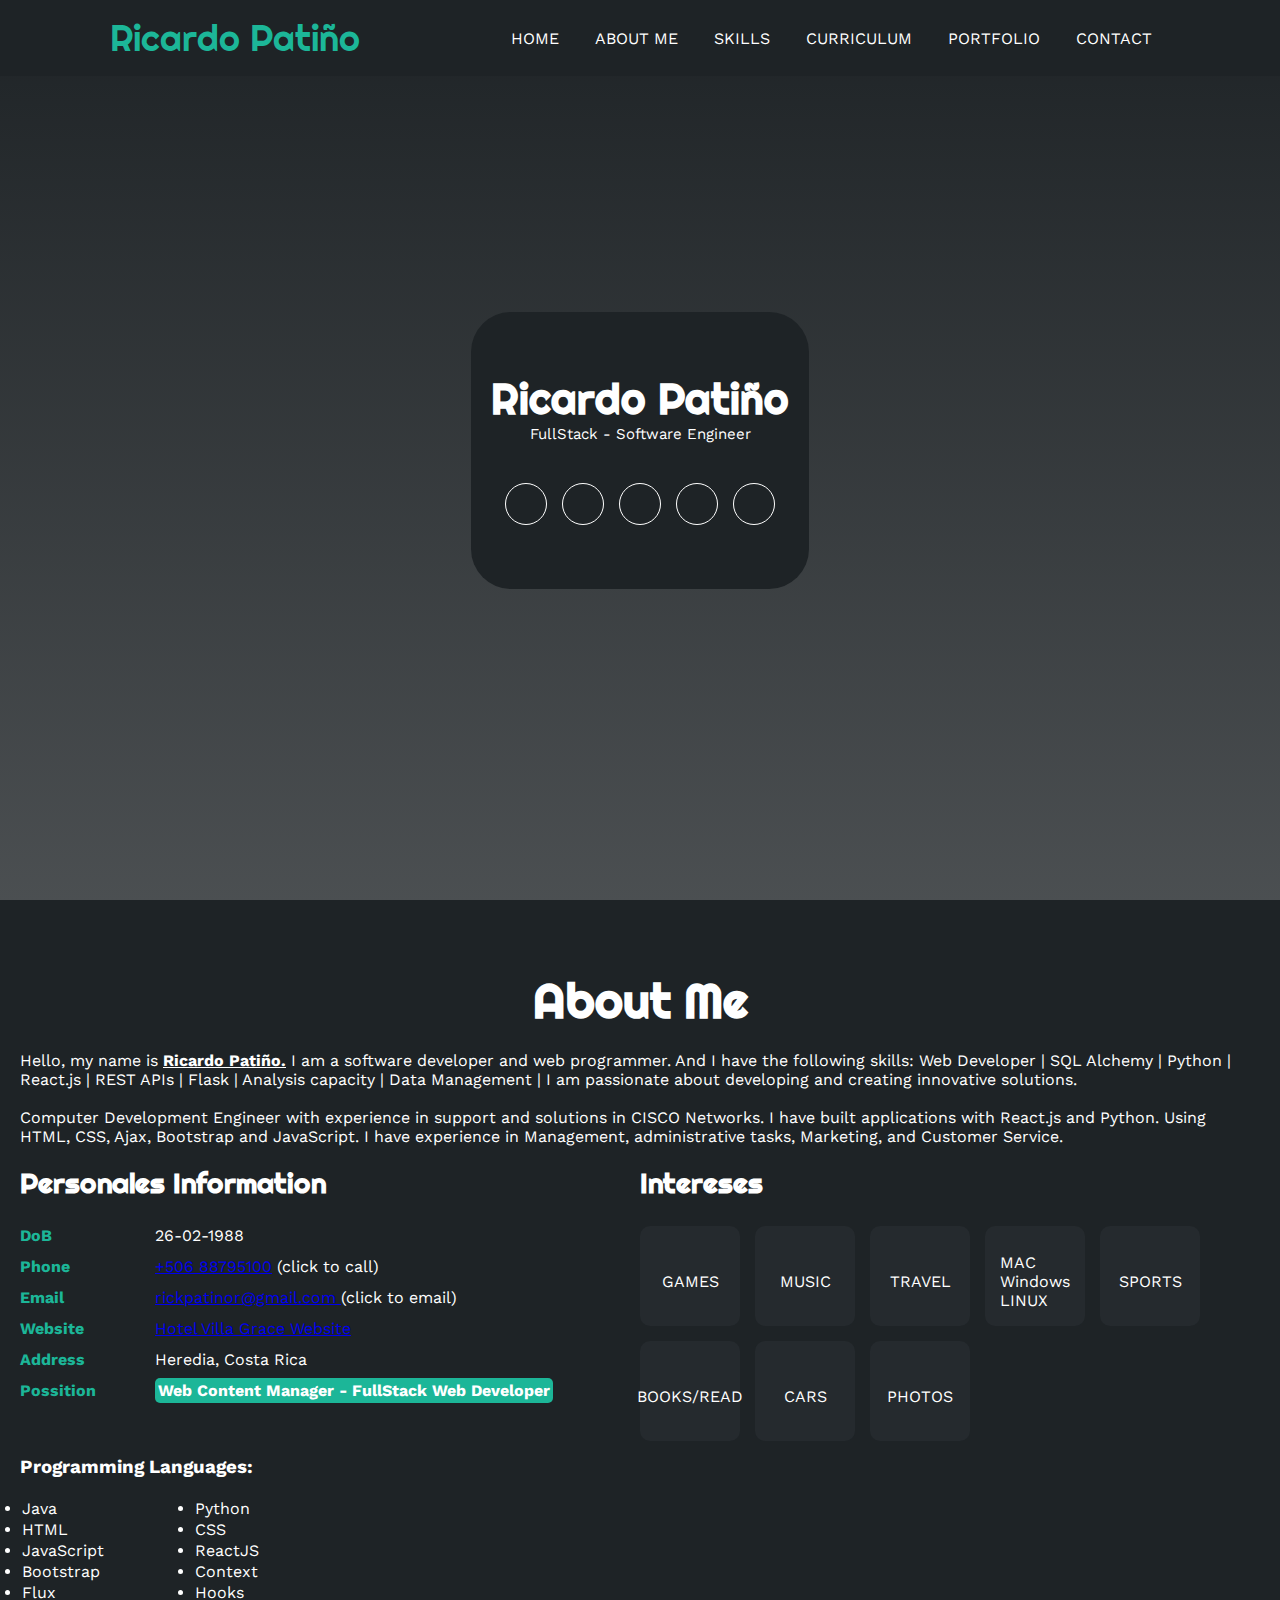
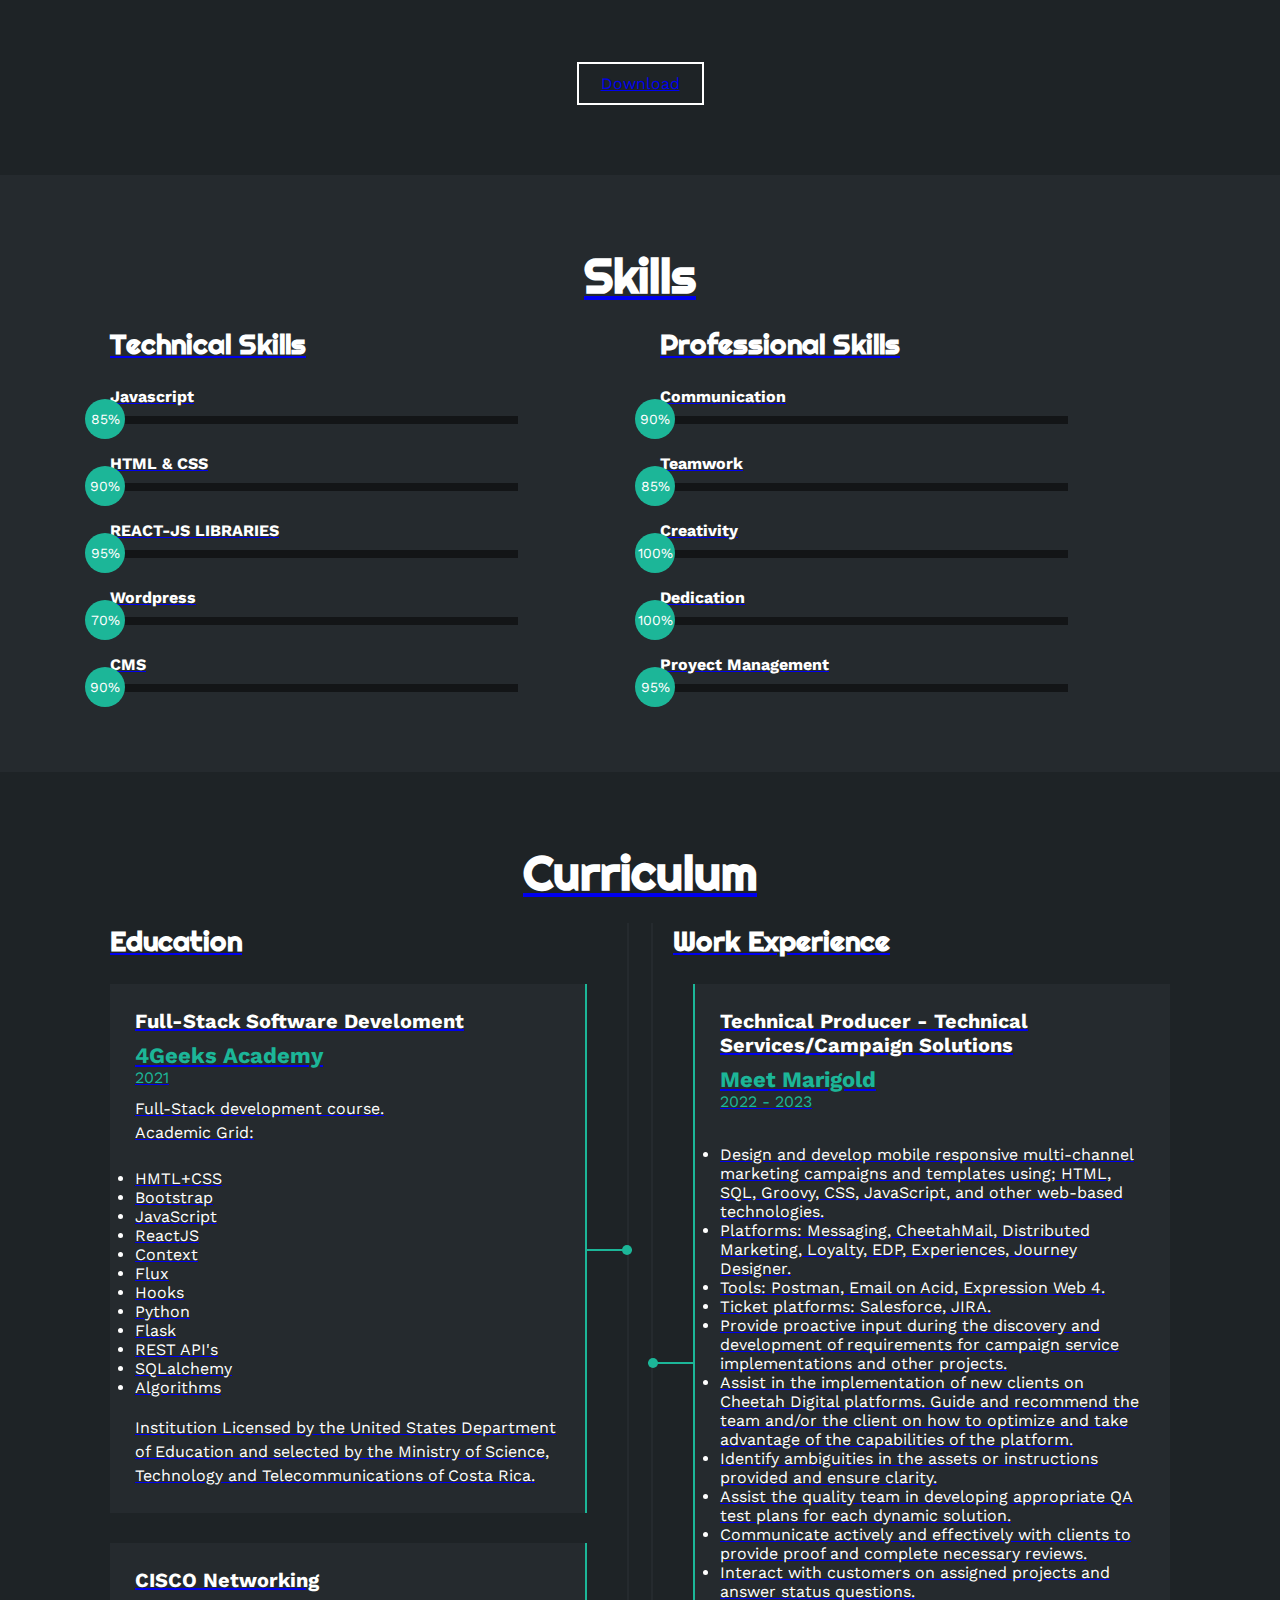
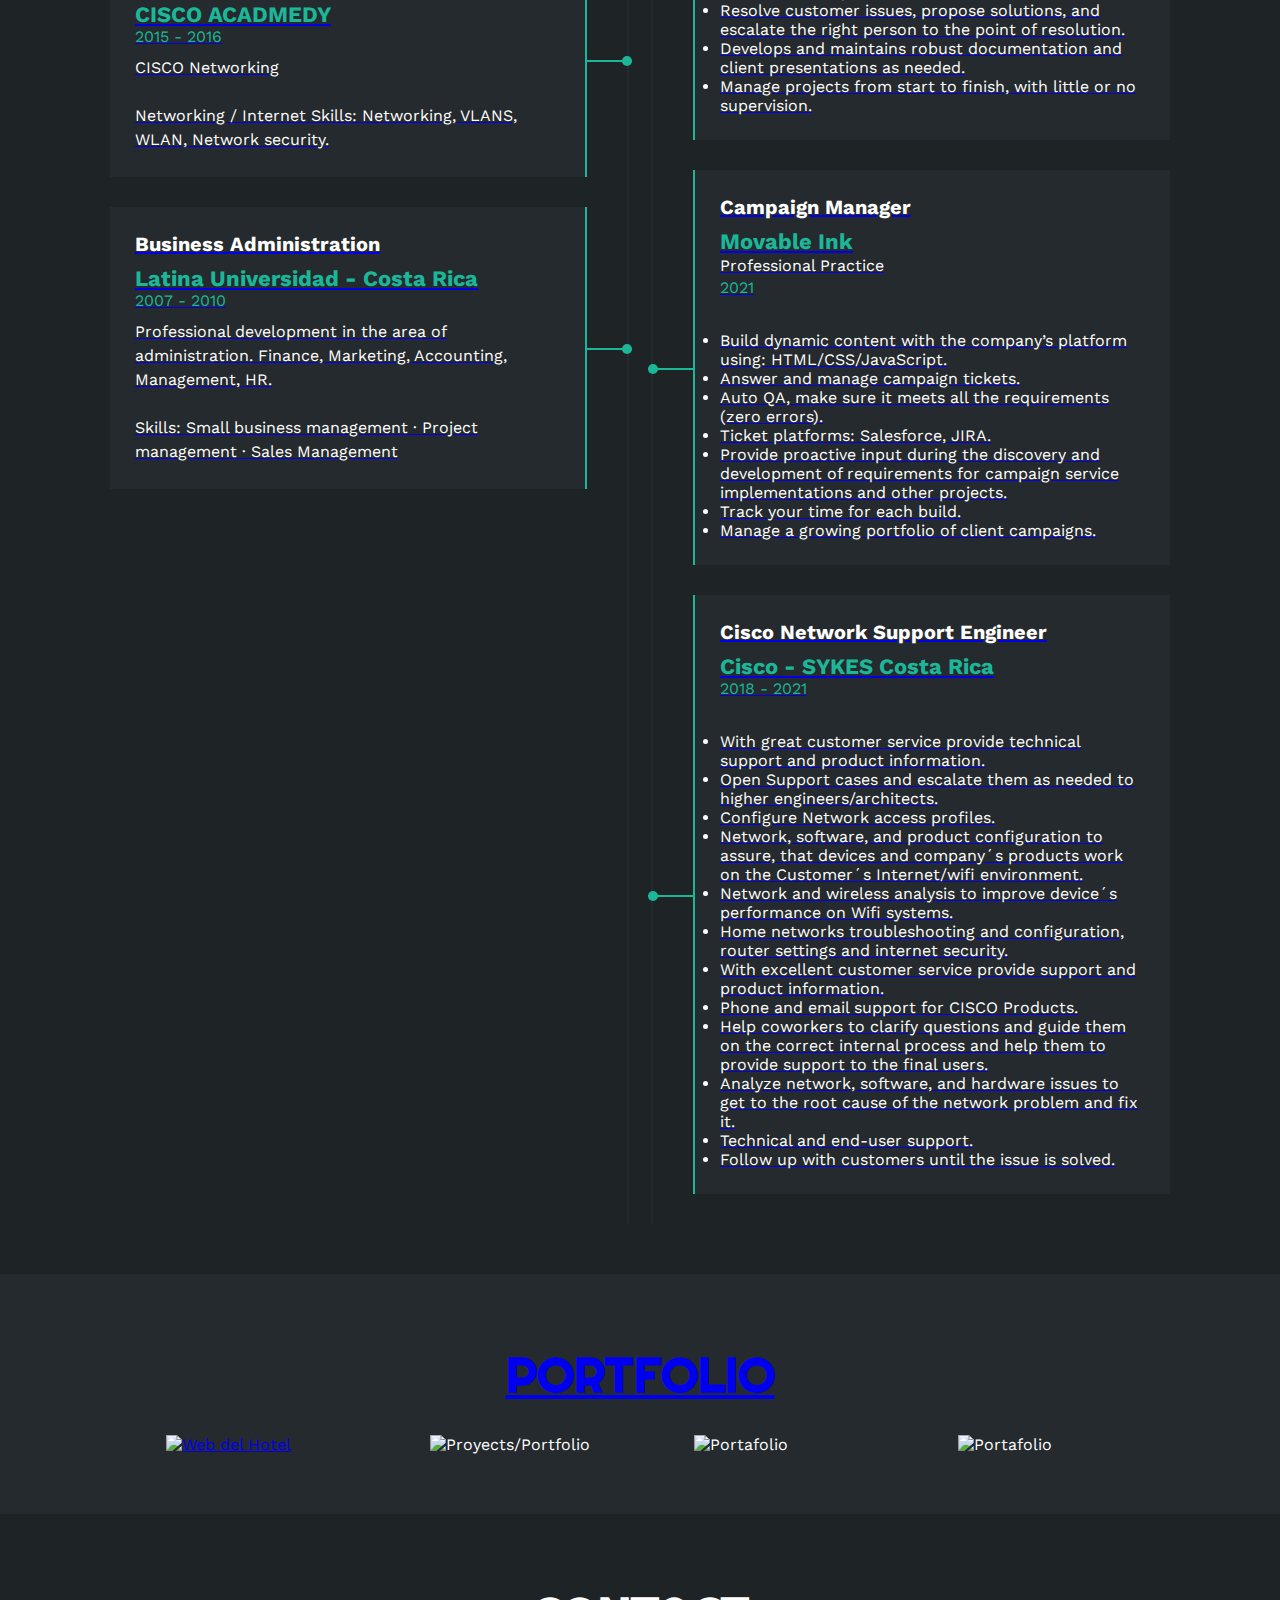
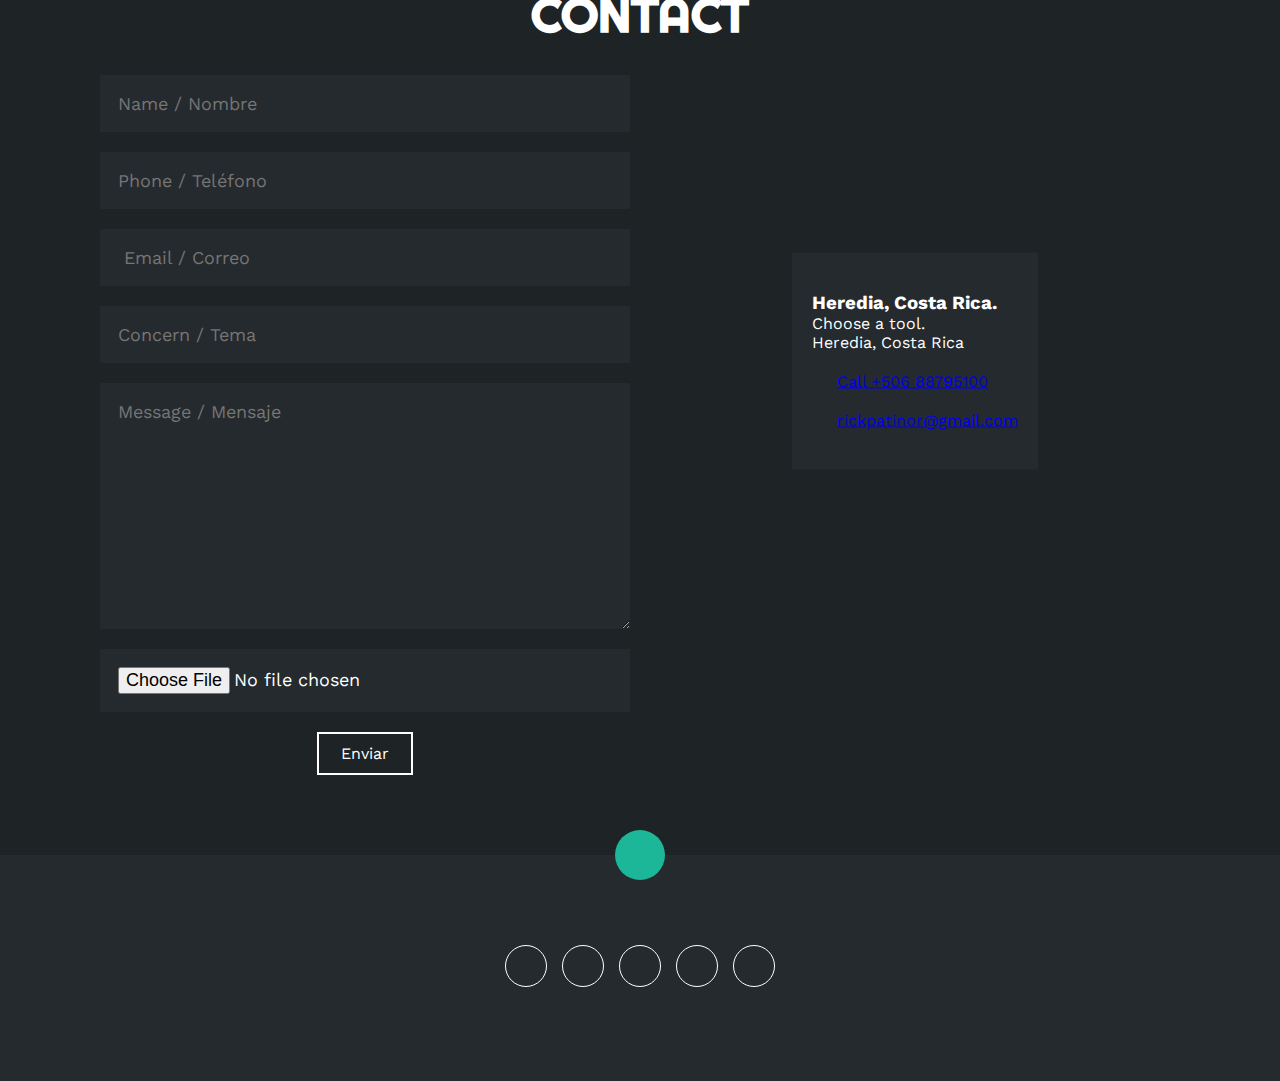
==== commit 71c3be3a: "Update index.html" ====
--- a/index.html
+++ b/index.html
@@ -166,7 +166,7 @@
                 </table>
             </br></br>
             <button>
-                <a href="https://github.com/Ricardo-Patino/WEB-PORTFOLIO-HTML-CSS-JS/blob/a8436a9729ed2d61f82c9428cc894a0f73e31a83/WEB-PORTFOLIO-HTML-CSS-JS/ResumeRicardoPati%C3%B1o2023.pdf" download="CVRicardoPatiño2023" target="_blank"Currículo > Descargar <i class="fa-solid fa-download"></i>
+                <a href="https://github.com/Ricardo-Patino/WEB-PORTFOLIO-HTML-CSS-JS/blob/a8436a9729ed2d61f82c9428cc894a0f73e31a83/WEB-PORTFOLIO-HTML-CSS-JS/ResumeRicardoPati%C3%B1o2023.pdf" download="CVRicardoPatiño2023" target="_blank"Currículo > Download <i class="fa-solid fa-download"></i>
                   <span class="overlay"></span>
               </button>
         </div>
@@ -419,13 +419,13 @@
                 <div class="proyecto">
                     <img src="https://th.bing.com/th/id/OIP.pnNI2yRwdjE1E-m7TnjfGAHaHa?pid=ImgDet&rs=1" alt="Web del Hotel">
                     <div class="overlay">
-                        <a href="https://rickpatinor.wixsite.com/hotelvillagrace"><h3>Hotel Villa Grace</h3><p>Página Web</p></a>
+                        <a href="https://rickpatinor.wixsite.com/hotelvillagrace"><h3>Hotel Villa Grace</h3><p>life working Web Page</p></a>
                     </div>
                 </div>
                 <div class="proyecto">
                     <img src="https://th.bing.com/th/id/OIP.a_X7f7W93W9ejZAHgK_JsAHaEM?pid=ImgDet&w=500&h=283&rs=1" alt="Proyects/Portfolio">
                     <div class="overlay">
-                        <a href="https://github.com/Ricardo-Patino?tab=repositories"><h3>GIT HUB</h3><p>PROYECTOS</p></a> 
+                        <a href="https://github.com/Ricardo-Patino?tab=repositories"><h3>GIT HUB</h3><p>PROYECTS</p></a> 
                         
                     </div>
                 </div>
@@ -433,7 +433,7 @@
                 <div class="proyecto">
                     <img src="https://mir-s3-cdn-cf.behance.net/projects/808/94e4a495912955.Y3JvcCwxNjg0LDEzMTcsMCww.png" alt="Portafolio">
                     <div class="overlay">
-                        <a href="https://rickpatinor-youtube.netlify.app/"><h3>Portafolio</h3><p>Portafolio de Videos</p></a>
+                        <a href="https://rickpatinor-youtube.netlify.app/"><h3>Portafolio</h3><p>Videos Portafolio</p></a>
                     </div>
                 </div>
 
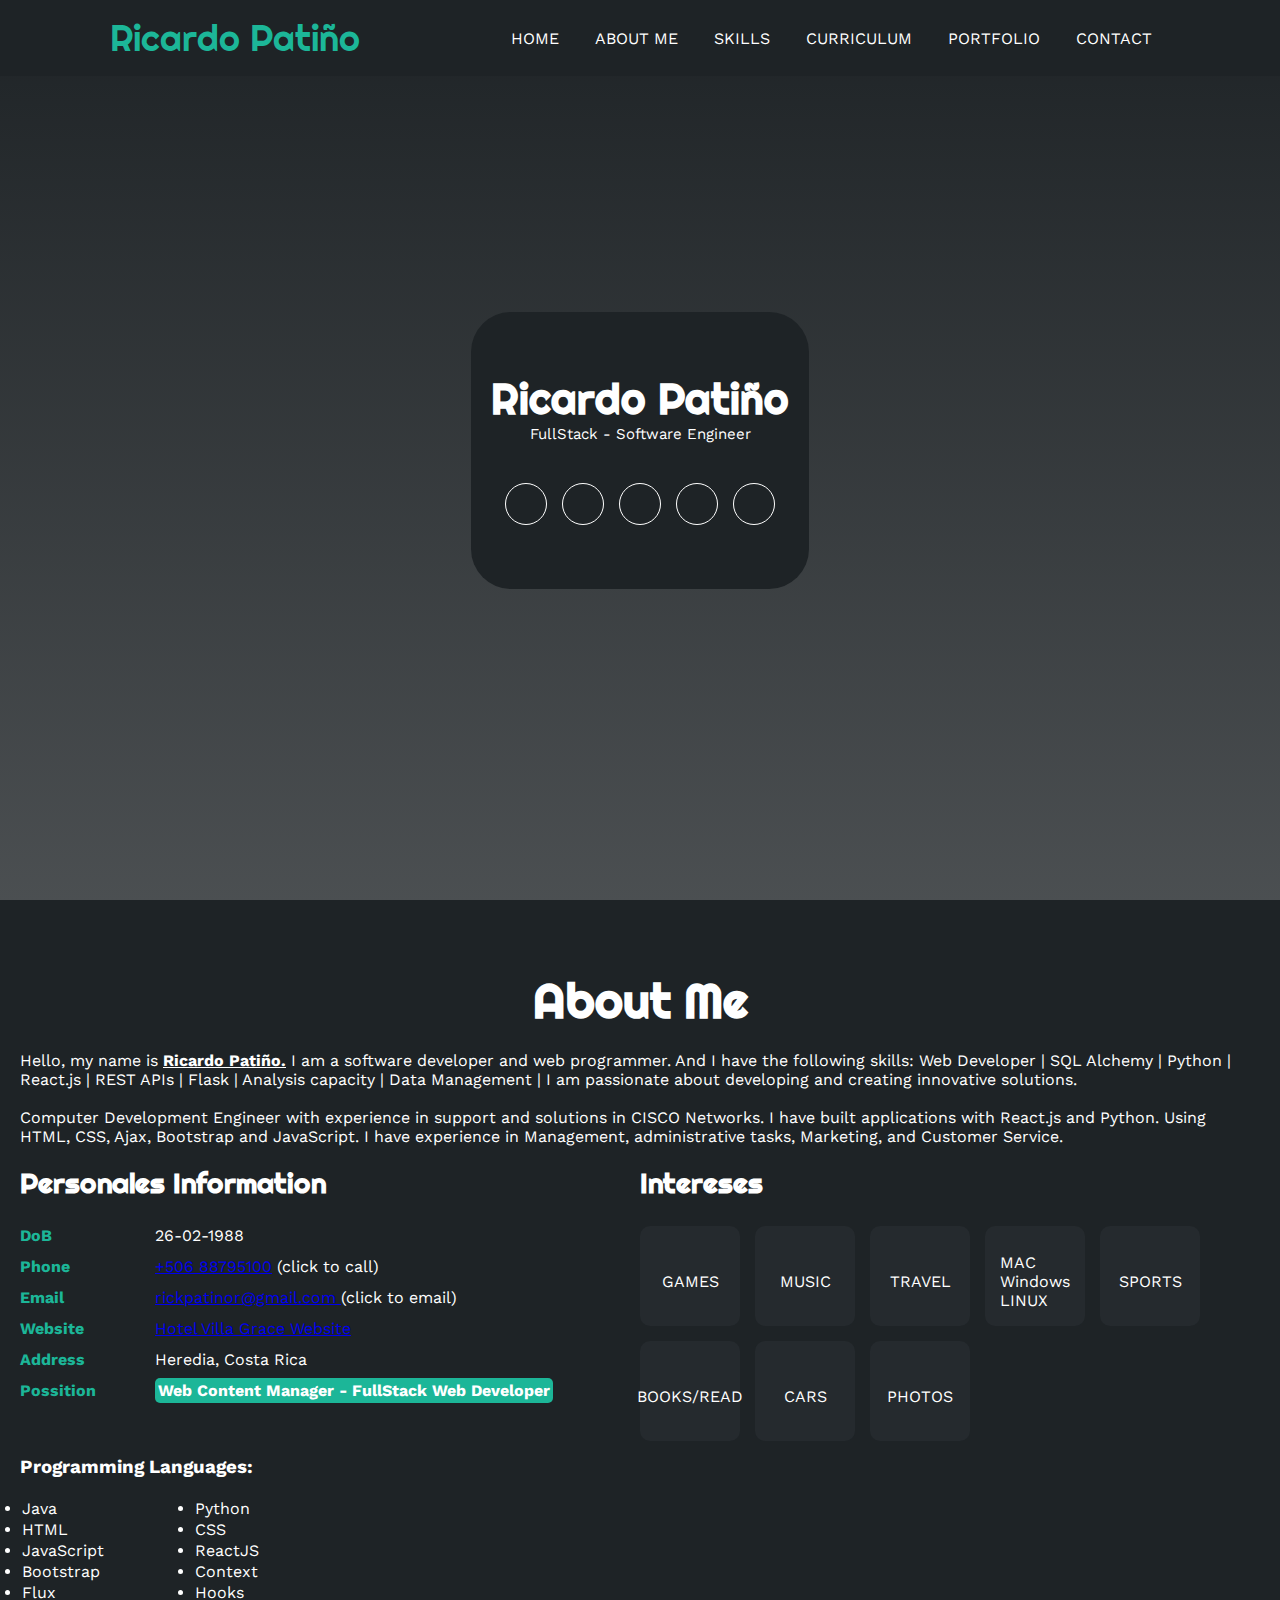
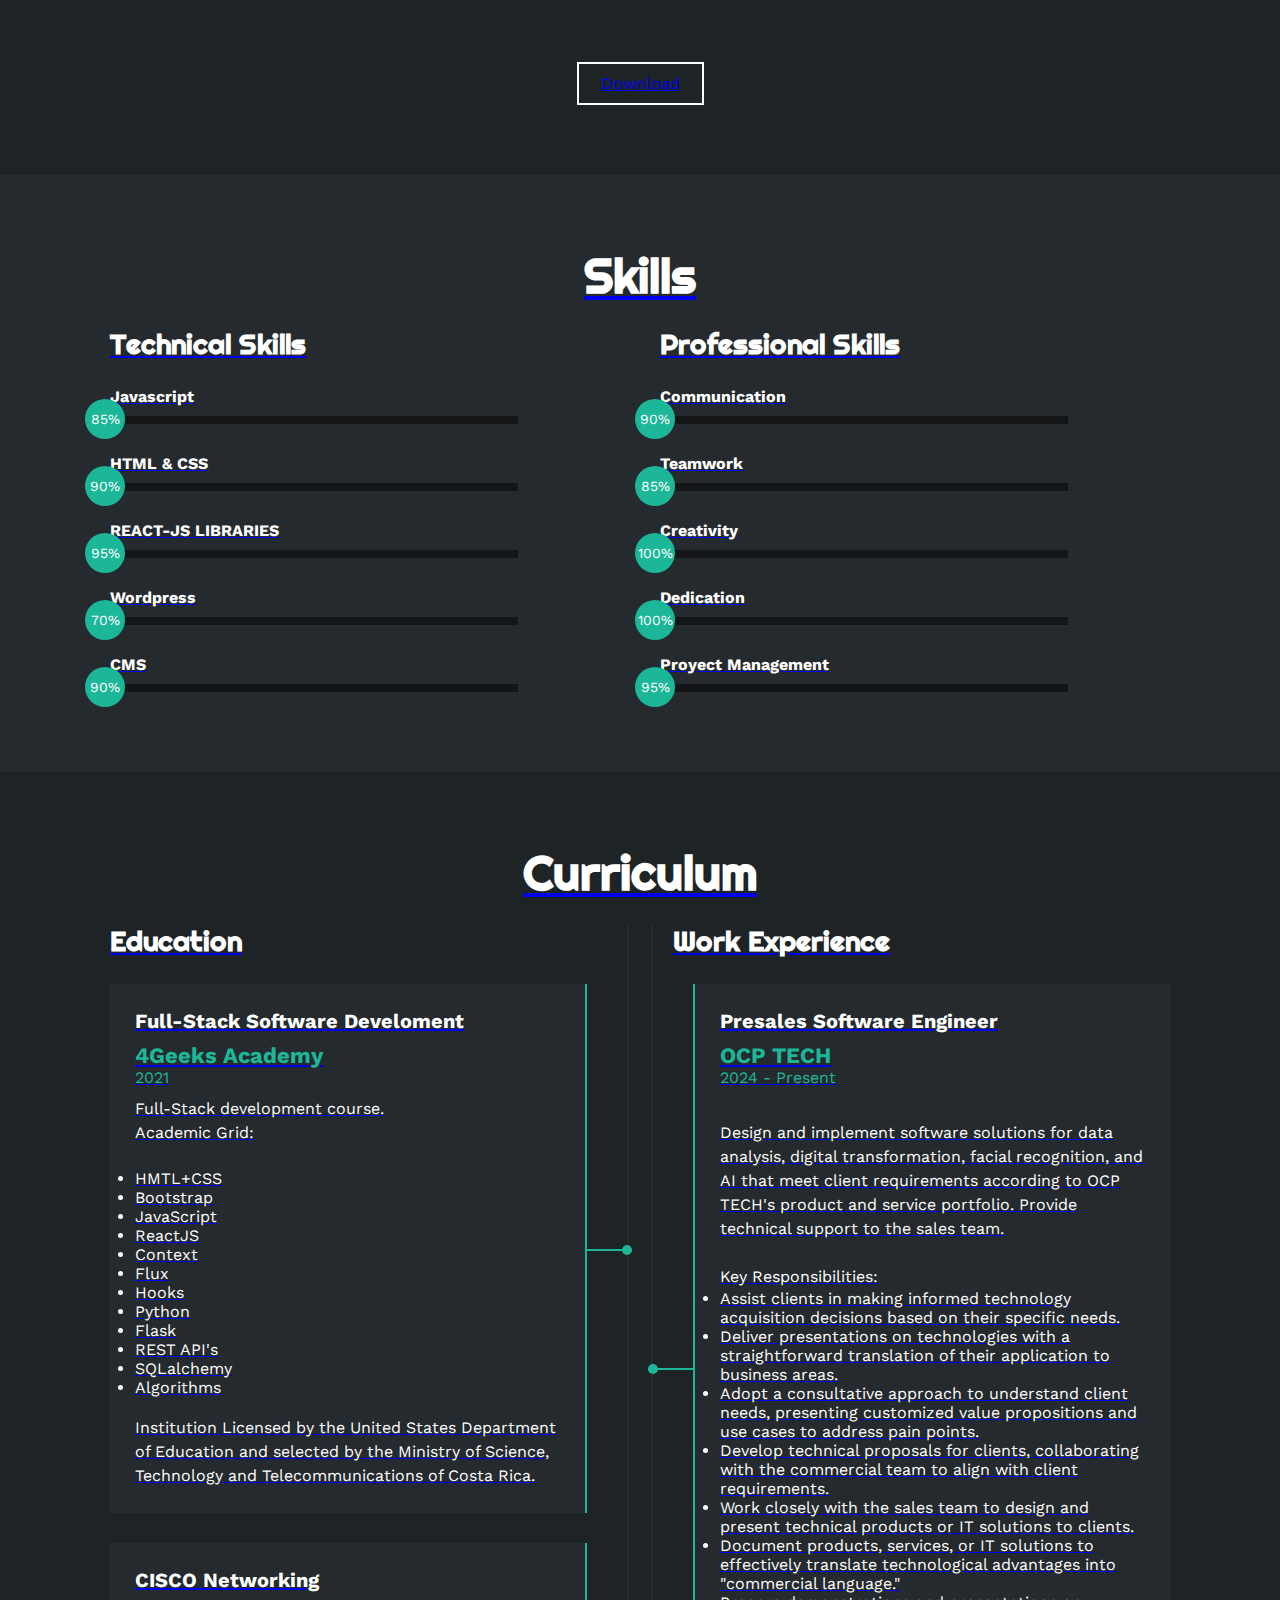
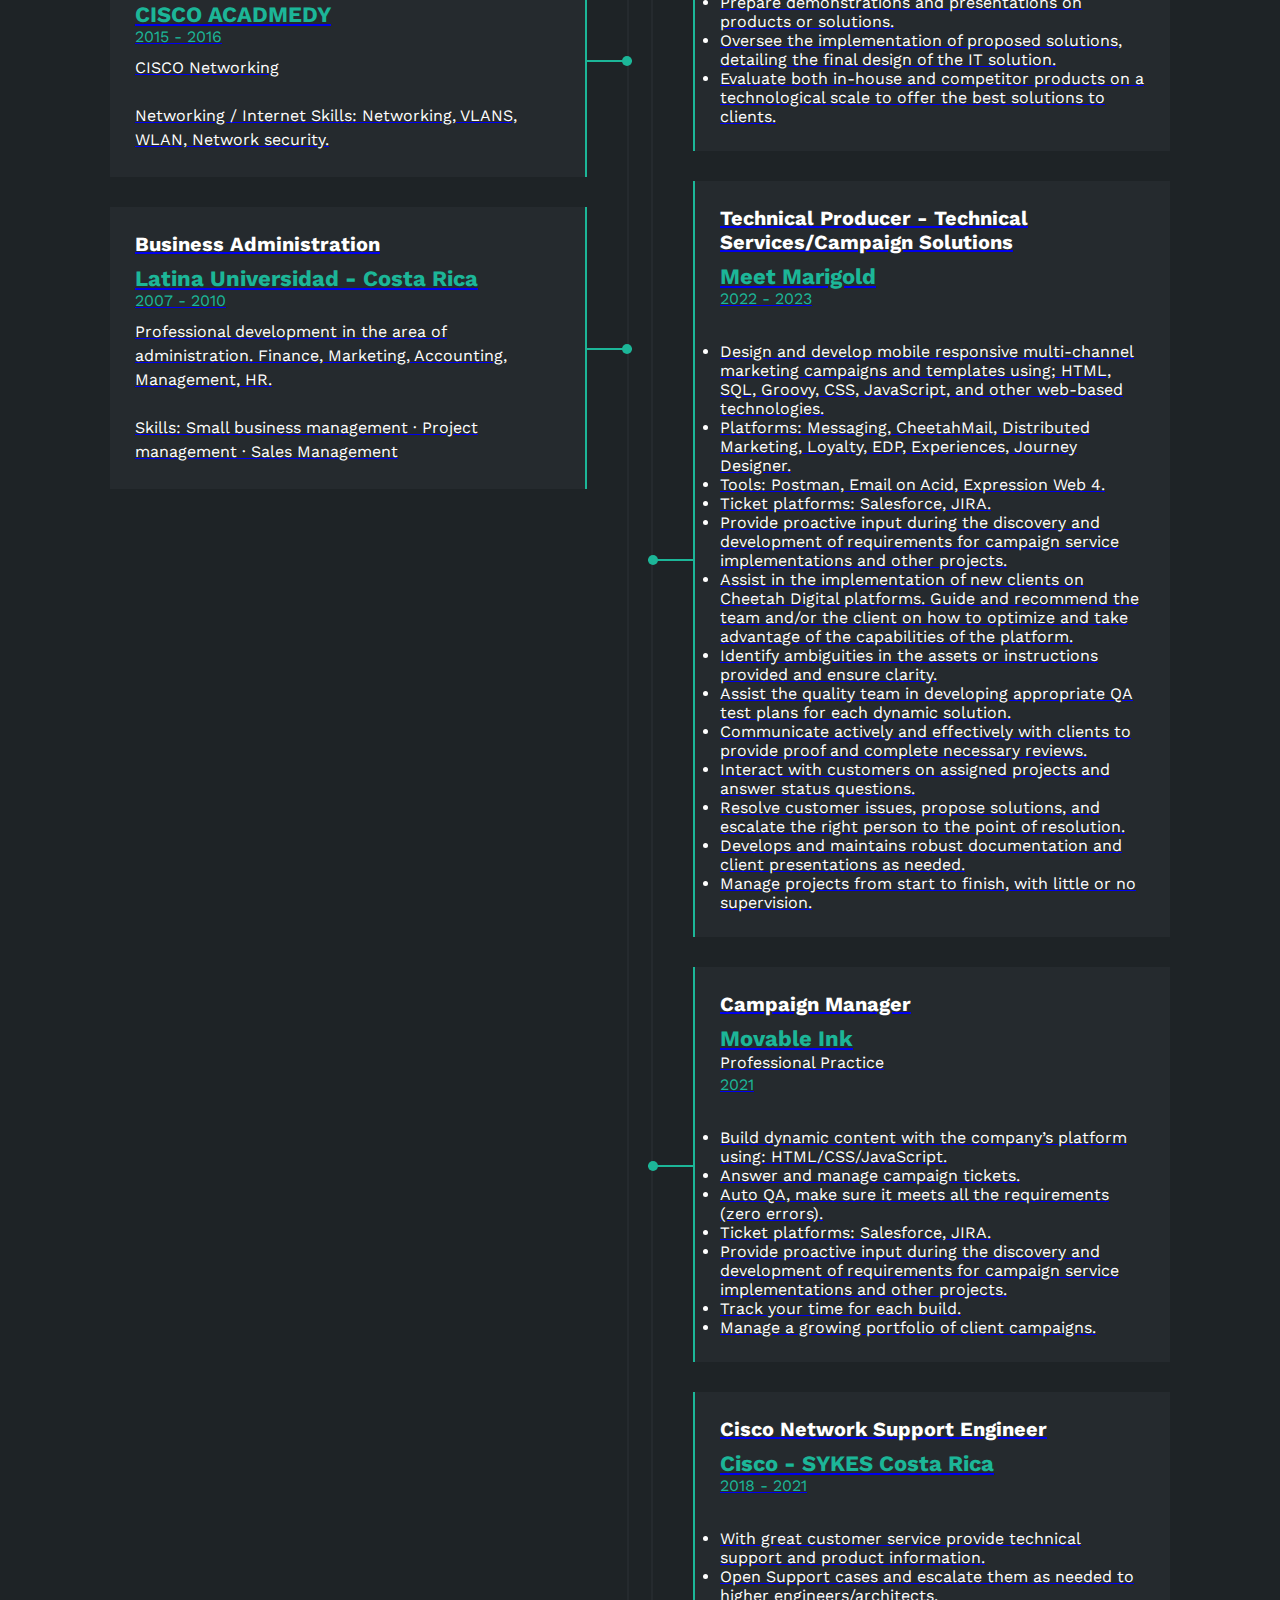
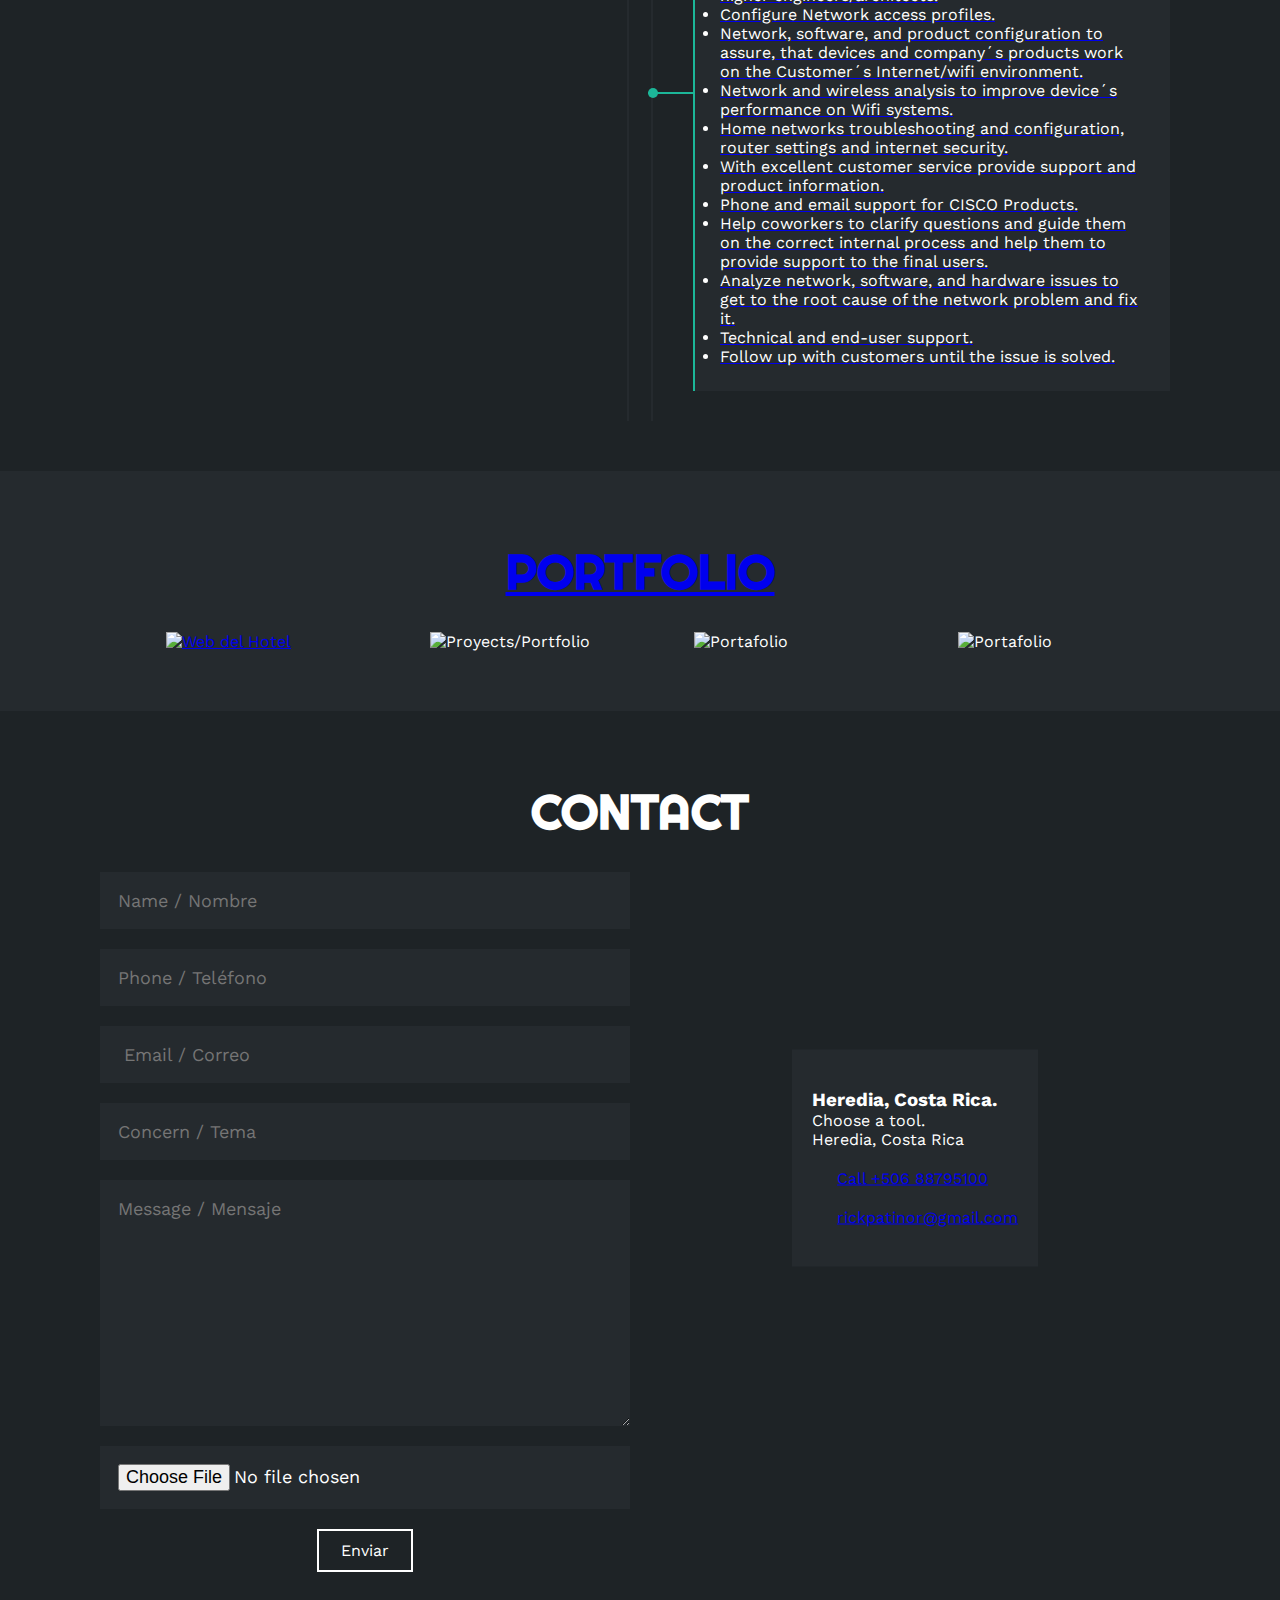
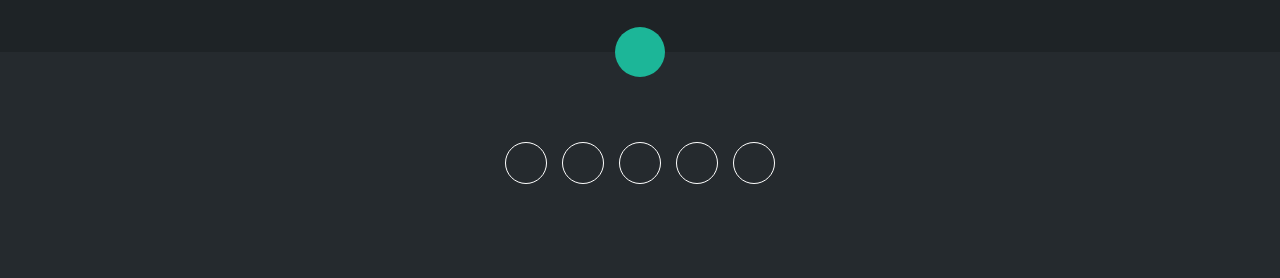
==== commit 23b06b3c: "Update index.html" ====
--- a/index.html
+++ b/index.html
@@ -166,7 +166,7 @@
                 </table>
             </br></br>
             <button>
-                <a href="https://github.com/Ricardo-Patino/WEB-PORTFOLIO-HTML-CSS-JS/blob/a8436a9729ed2d61f82c9428cc894a0f73e31a83/WEB-PORTFOLIO-HTML-CSS-JS/ResumeRicardoPati%C3%B1o2023.pdf" download="CVRicardoPatiño2023" target="_blank"Currículo > Download <i class="fa-solid fa-download"></i>
+                <a href="https://github.com/Ricardo-Patino/WEB-PORTFOLIO-HTML-CSS-JS/blob/main/WEB-PORTFOLIO-HTML-CSS-JS/Resume%20Ricardo%20Pati%C3%B1o%202024.pdf" download="CVRicardoPatiño2023" target="_blank"Currículo > Download <i class="fa-solid fa-download"></i>
                   <span class="overlay"></span>
               </button>
         </div>
@@ -331,6 +331,32 @@
 
                 <div class="col derecha">
                     <h3>Work Experience</h3>
+
+                    <div class="item der">
+                        <h4>Presales Software Engineer</h4>
+                        <span class="casa">OCP TECH</span>
+                        <span class="fecha">2024 - Present</span>
+                        <p></br>
+                            <ul>
+                             <p>Design and implement software solutions for data analysis, digital transformation, facial recognition, and AI that meet client requirements according to OCP TECH's product and service portfolio. Provide technical support to the sales team.
+</br>
+</br>
+<p>Key Responsibilities:</p>
+
+<li>Assist clients in making informed technology acquisition decisions based on their specific needs.</li>
+<li>Deliver presentations on technologies with a straightforward translation of their application to business areas.</li>
+<li>Adopt a consultative approach to understand client needs, presenting customized value propositions and use cases to address pain points.</li>
+<li>Develop technical proposals for clients, collaborating with the commercial team to align with client requirements.</li>
+<li>Work closely with the sales team to design and present technical products or IT solutions to clients.</li>
+<li>Document products, services, or IT solutions to effectively translate technological advantages into "commercial language."</li>
+<li>Prepare demonstrations and presentations on products or solutions.</li>
+<li>Oversee the implementation of proposed solutions, detailing the final design of the IT solution.</li>
+<li>Evaluate both in-house and competitor products on a technological scale to offer the best solutions to clients.</ul></p>
+                        <div class="conectord">
+                            <div class="circulod"></div>
+                        </div>
+                    </div>
+                    
                     <div class="item der">
                         <h4>Technical Producer - Technical Services/Campaign Solutions</h4>
                         <span class="casa">Meet Marigold</span>
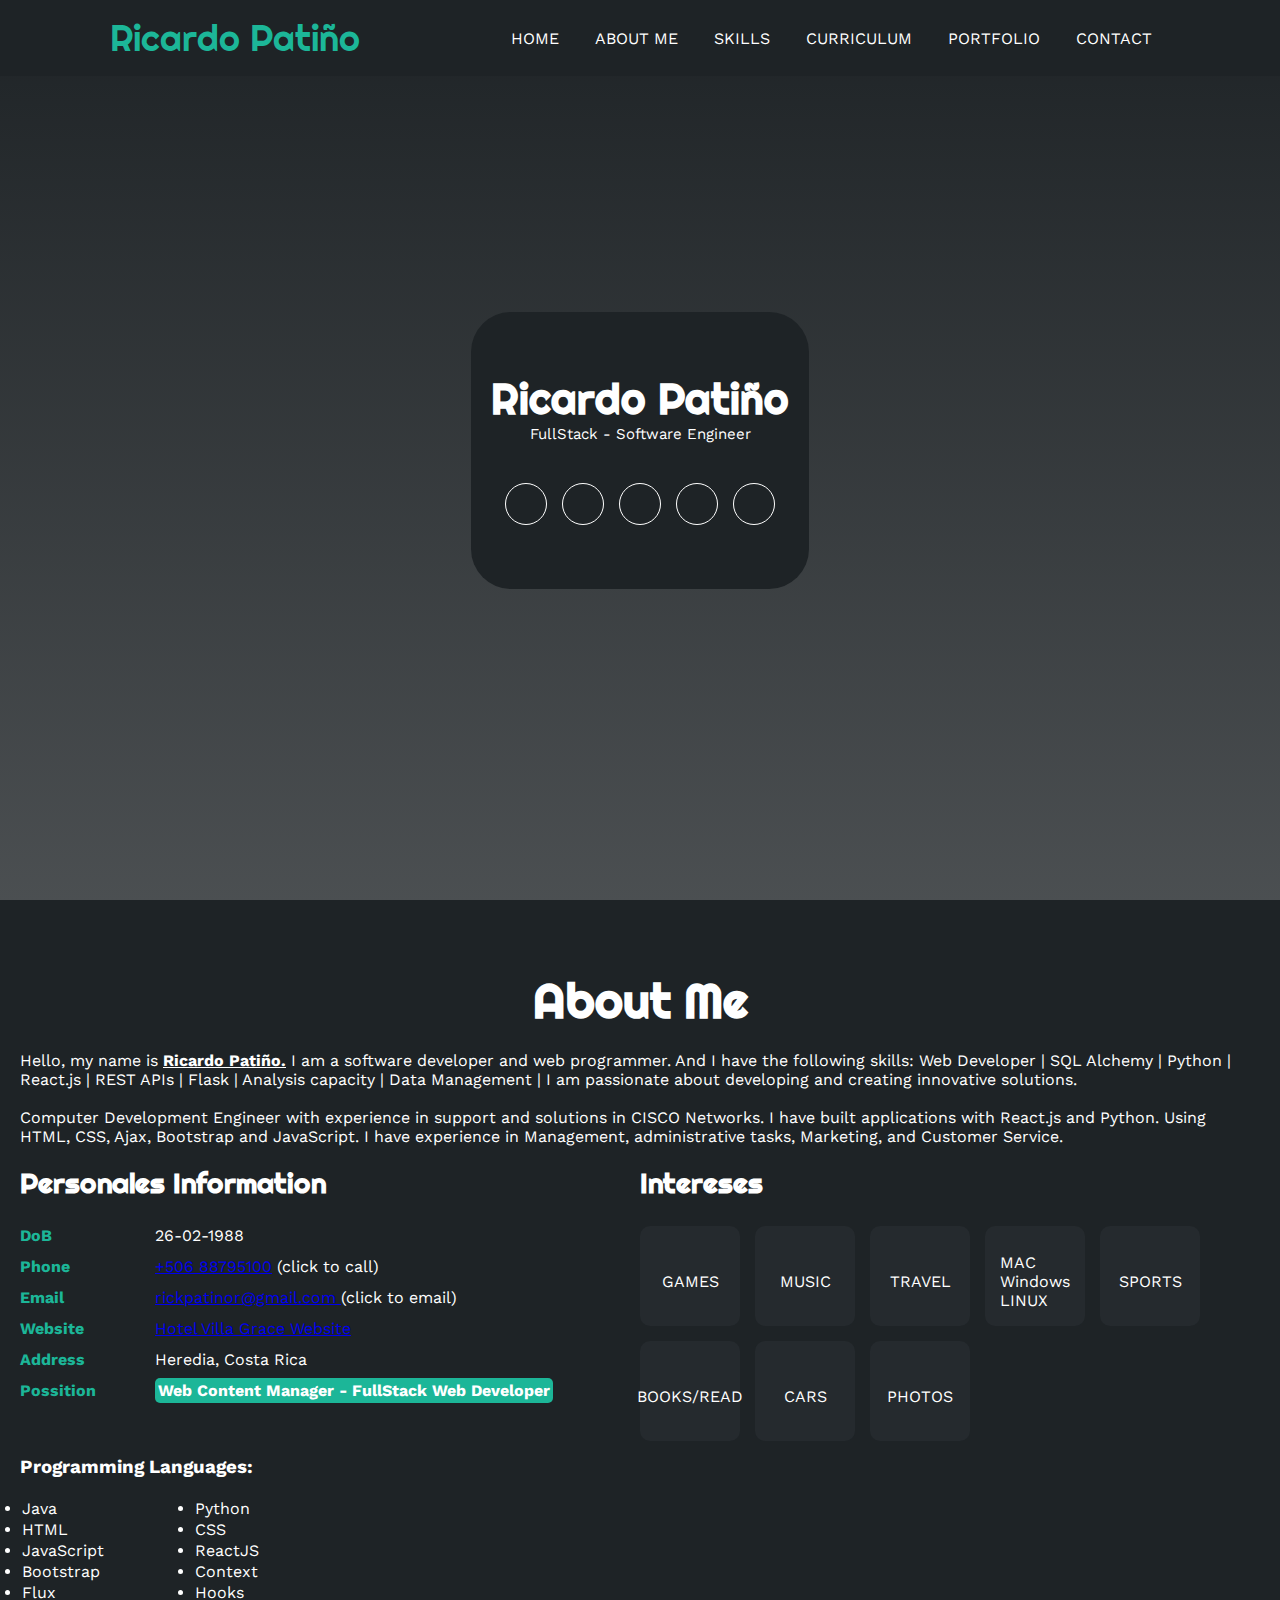
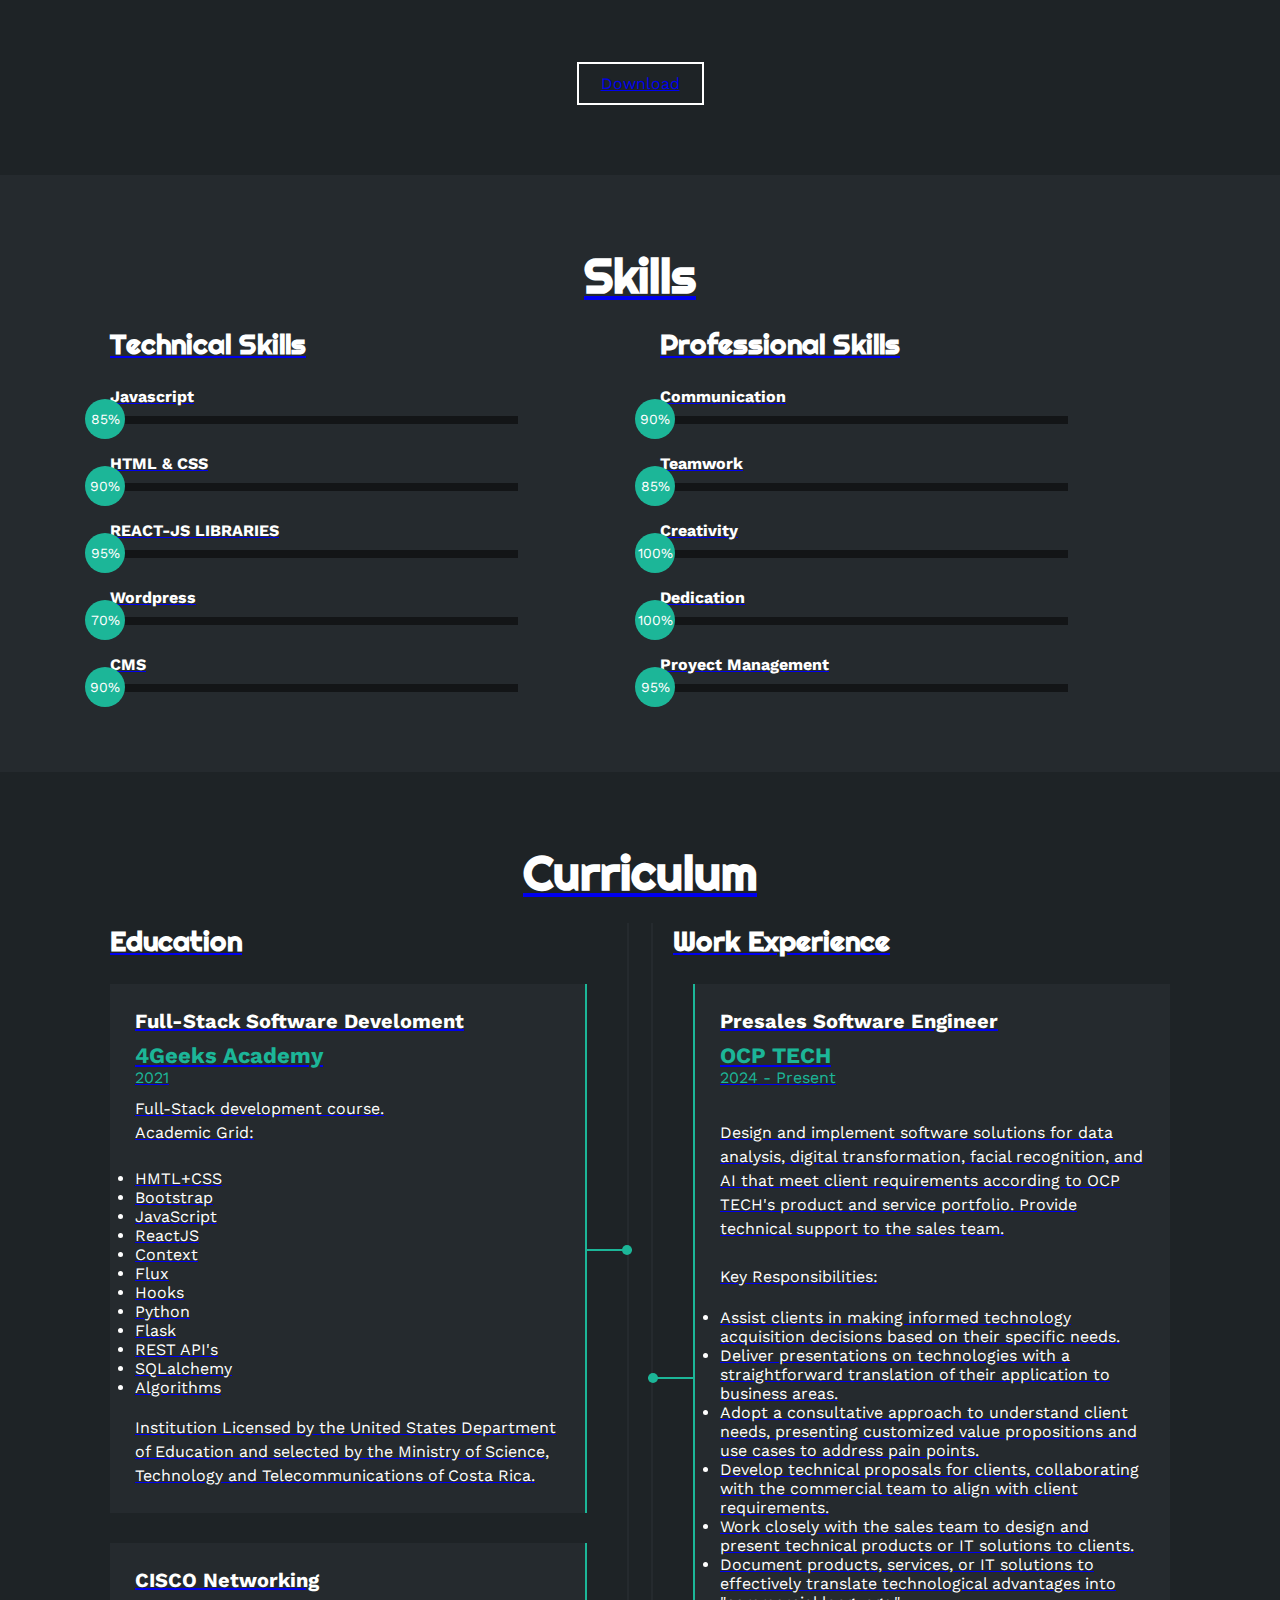
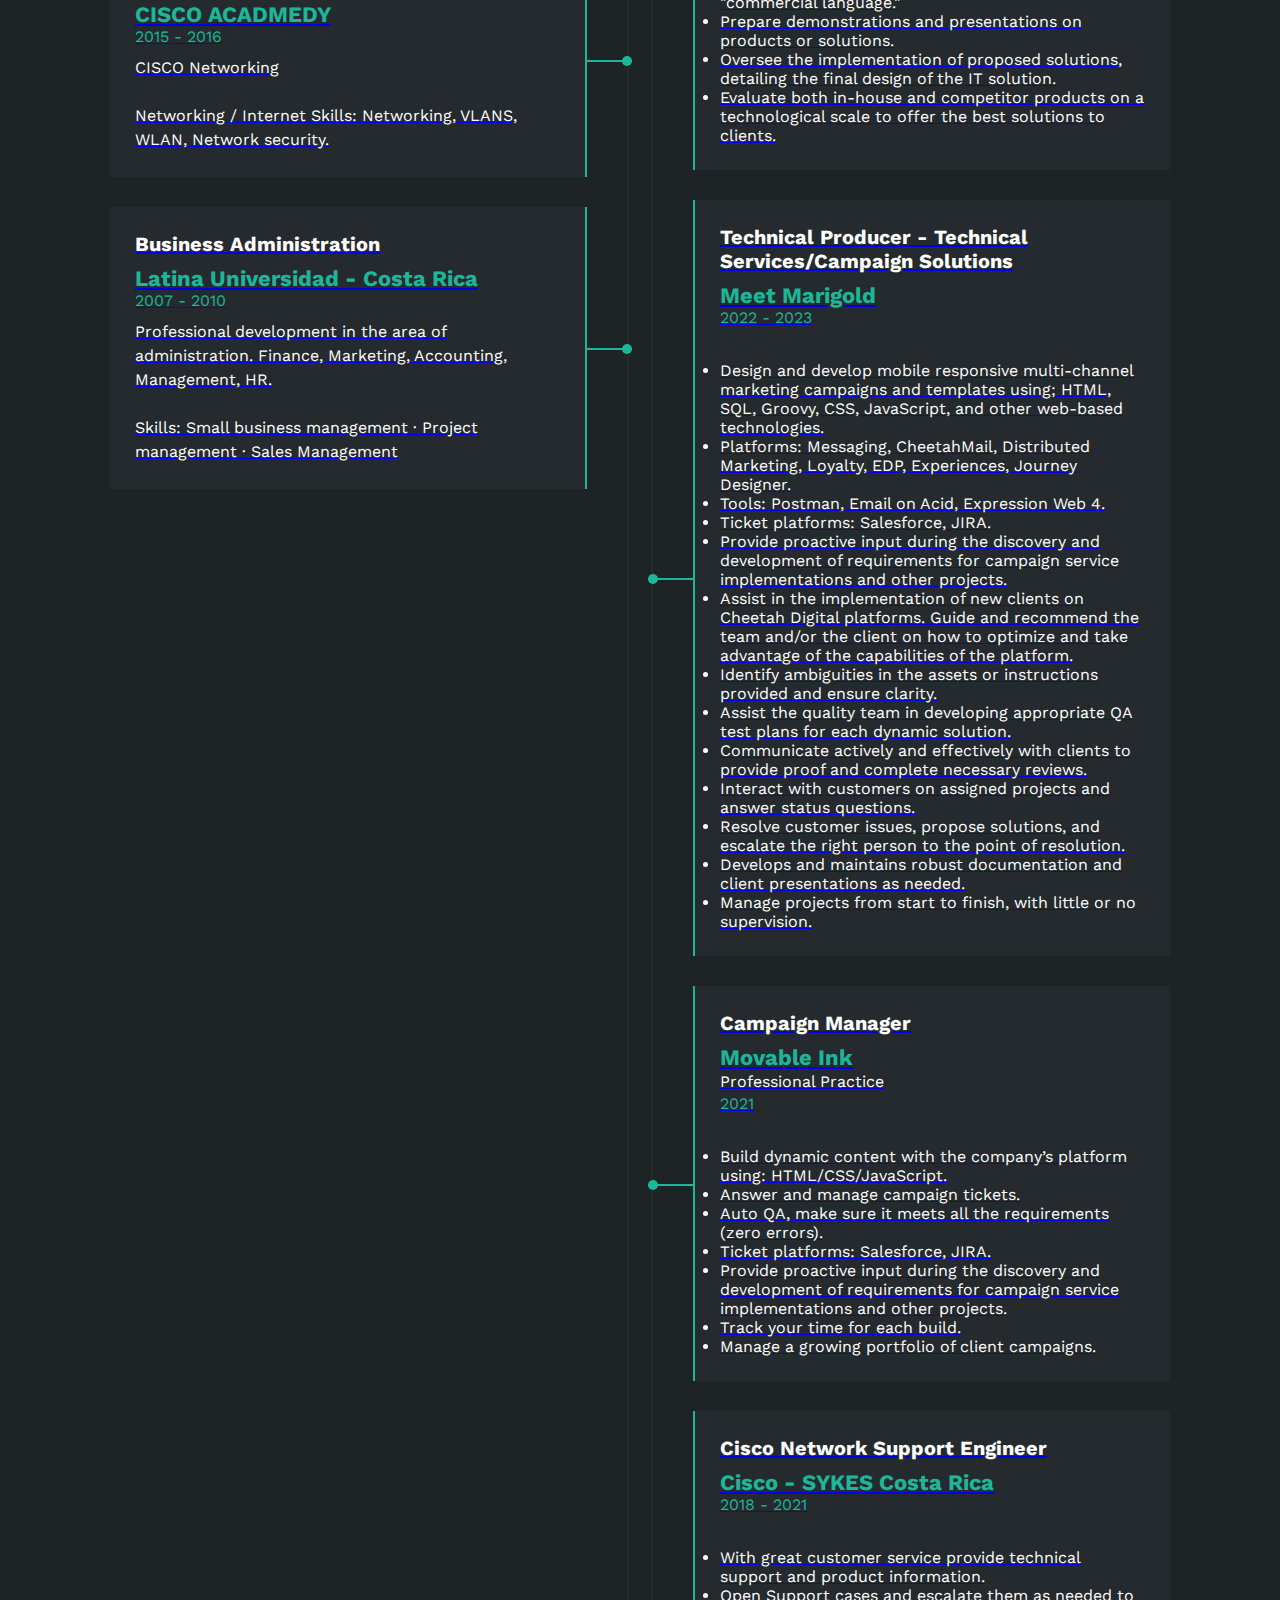
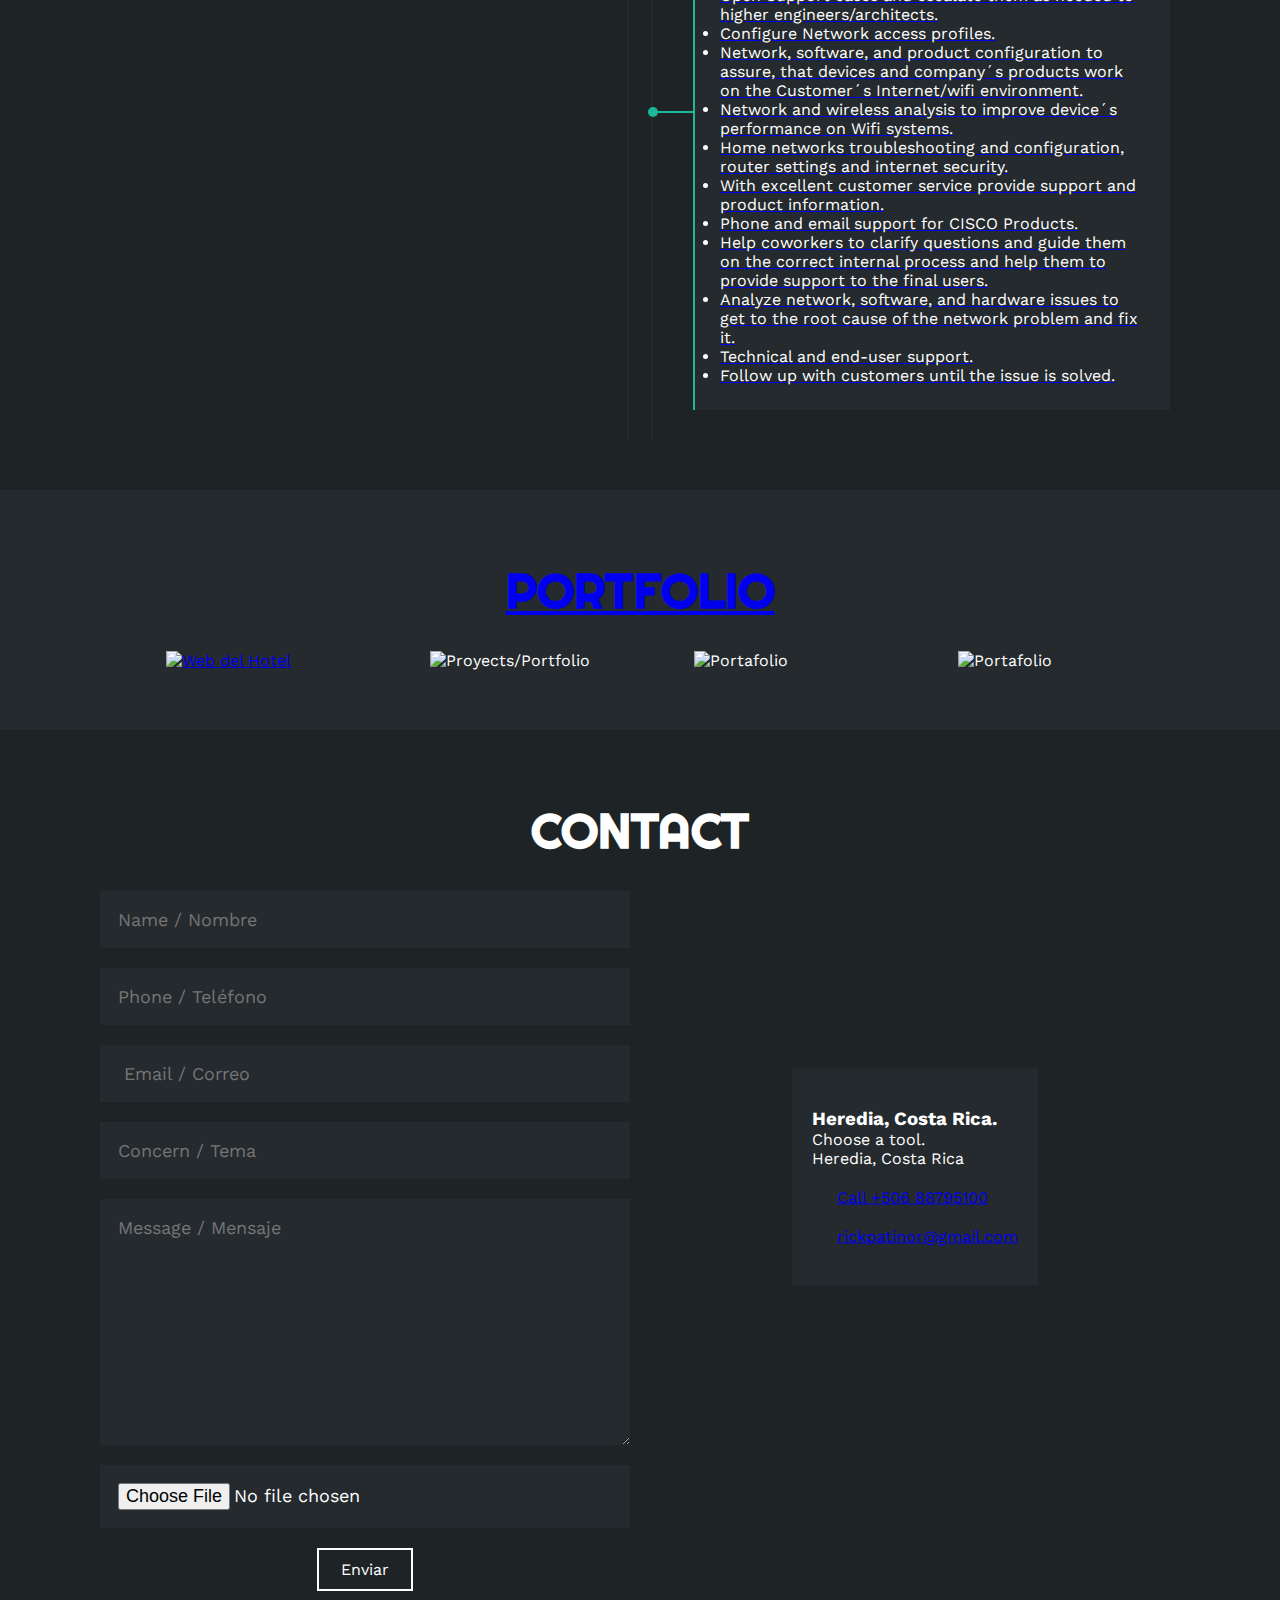
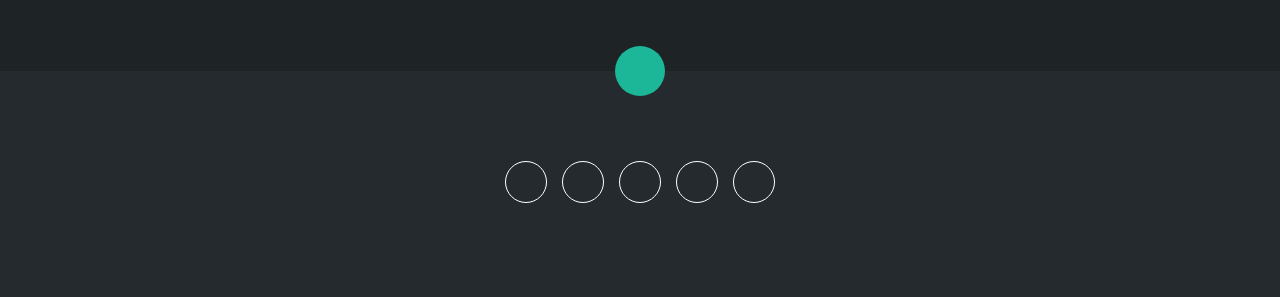
==== commit 271fd26c: "Update index.html" ====
--- a/index.html
+++ b/index.html
@@ -342,7 +342,7 @@
 </br>
 </br>
 <p>Key Responsibilities:</p>
-
+</br>
 <li>Assist clients in making informed technology acquisition decisions based on their specific needs.</li>
 <li>Deliver presentations on technologies with a straightforward translation of their application to business areas.</li>
 <li>Adopt a consultative approach to understand client needs, presenting customized value propositions and use cases to address pain points.</li>
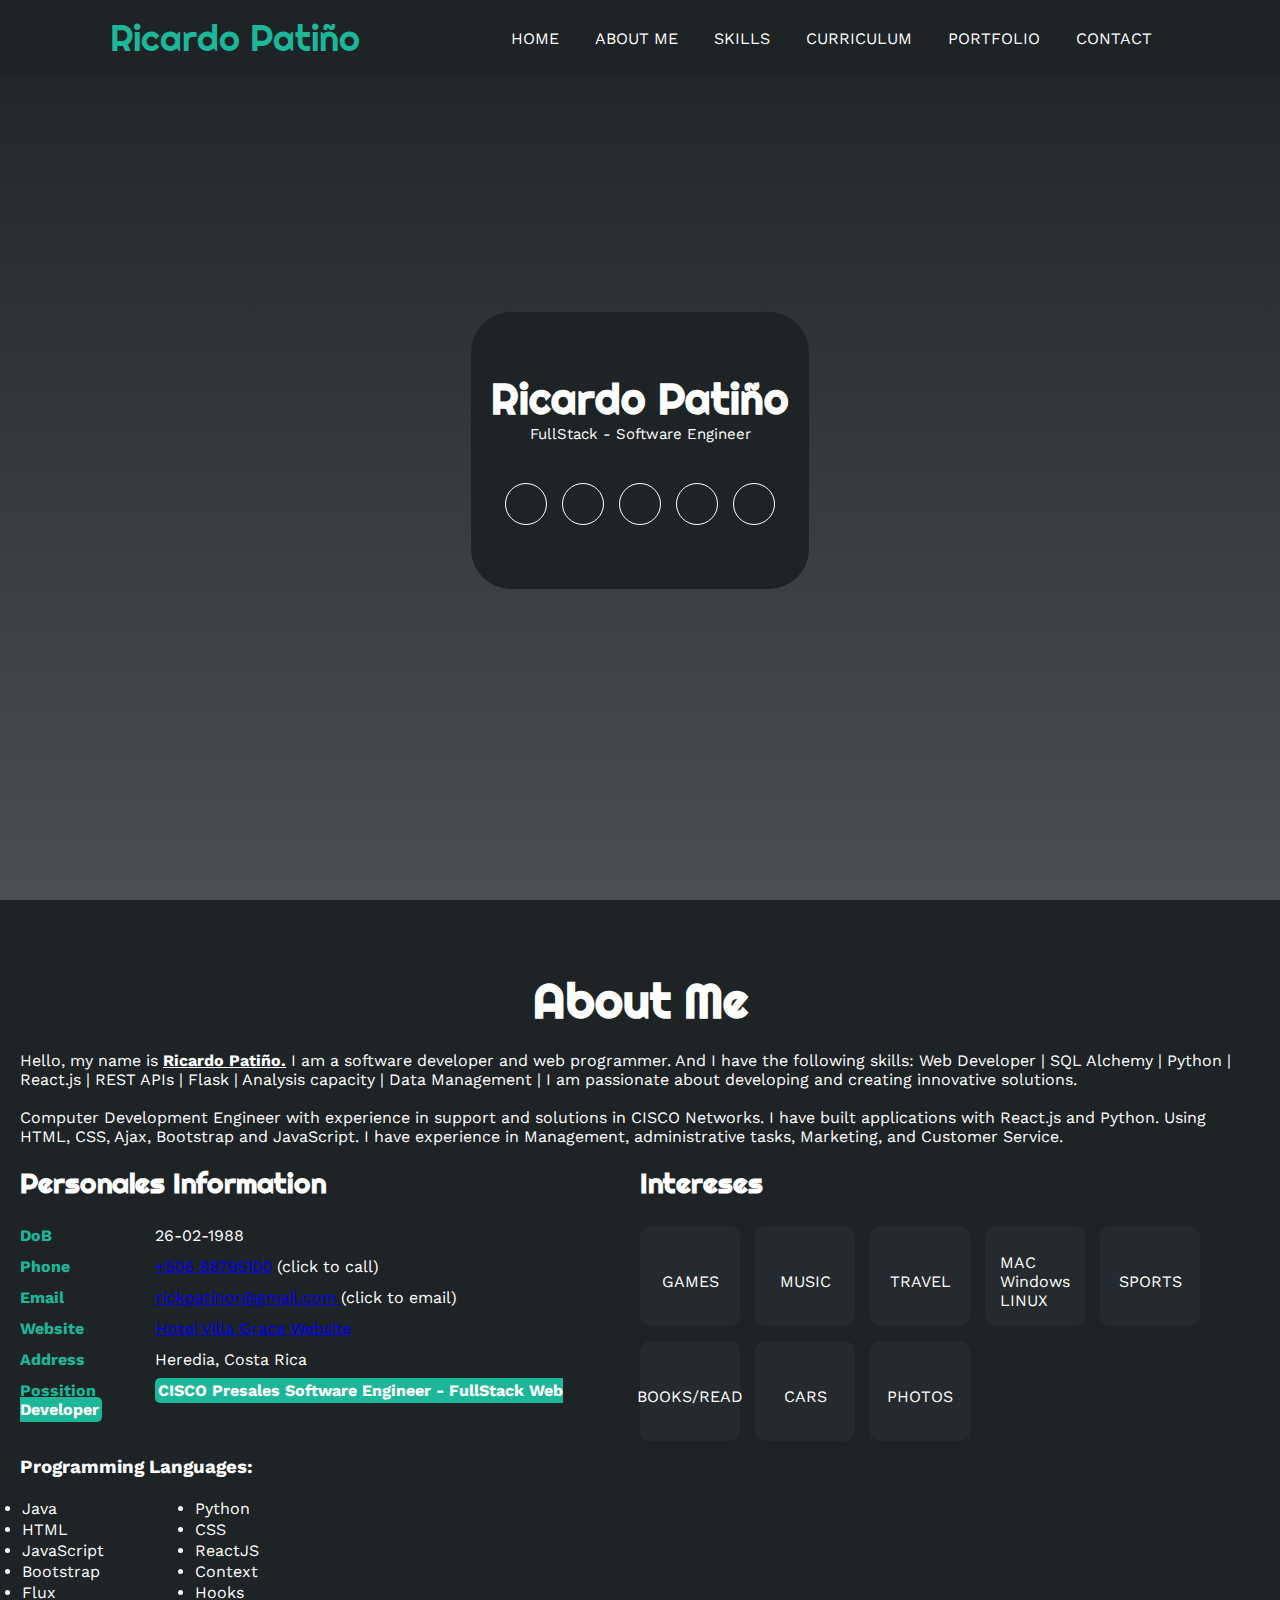
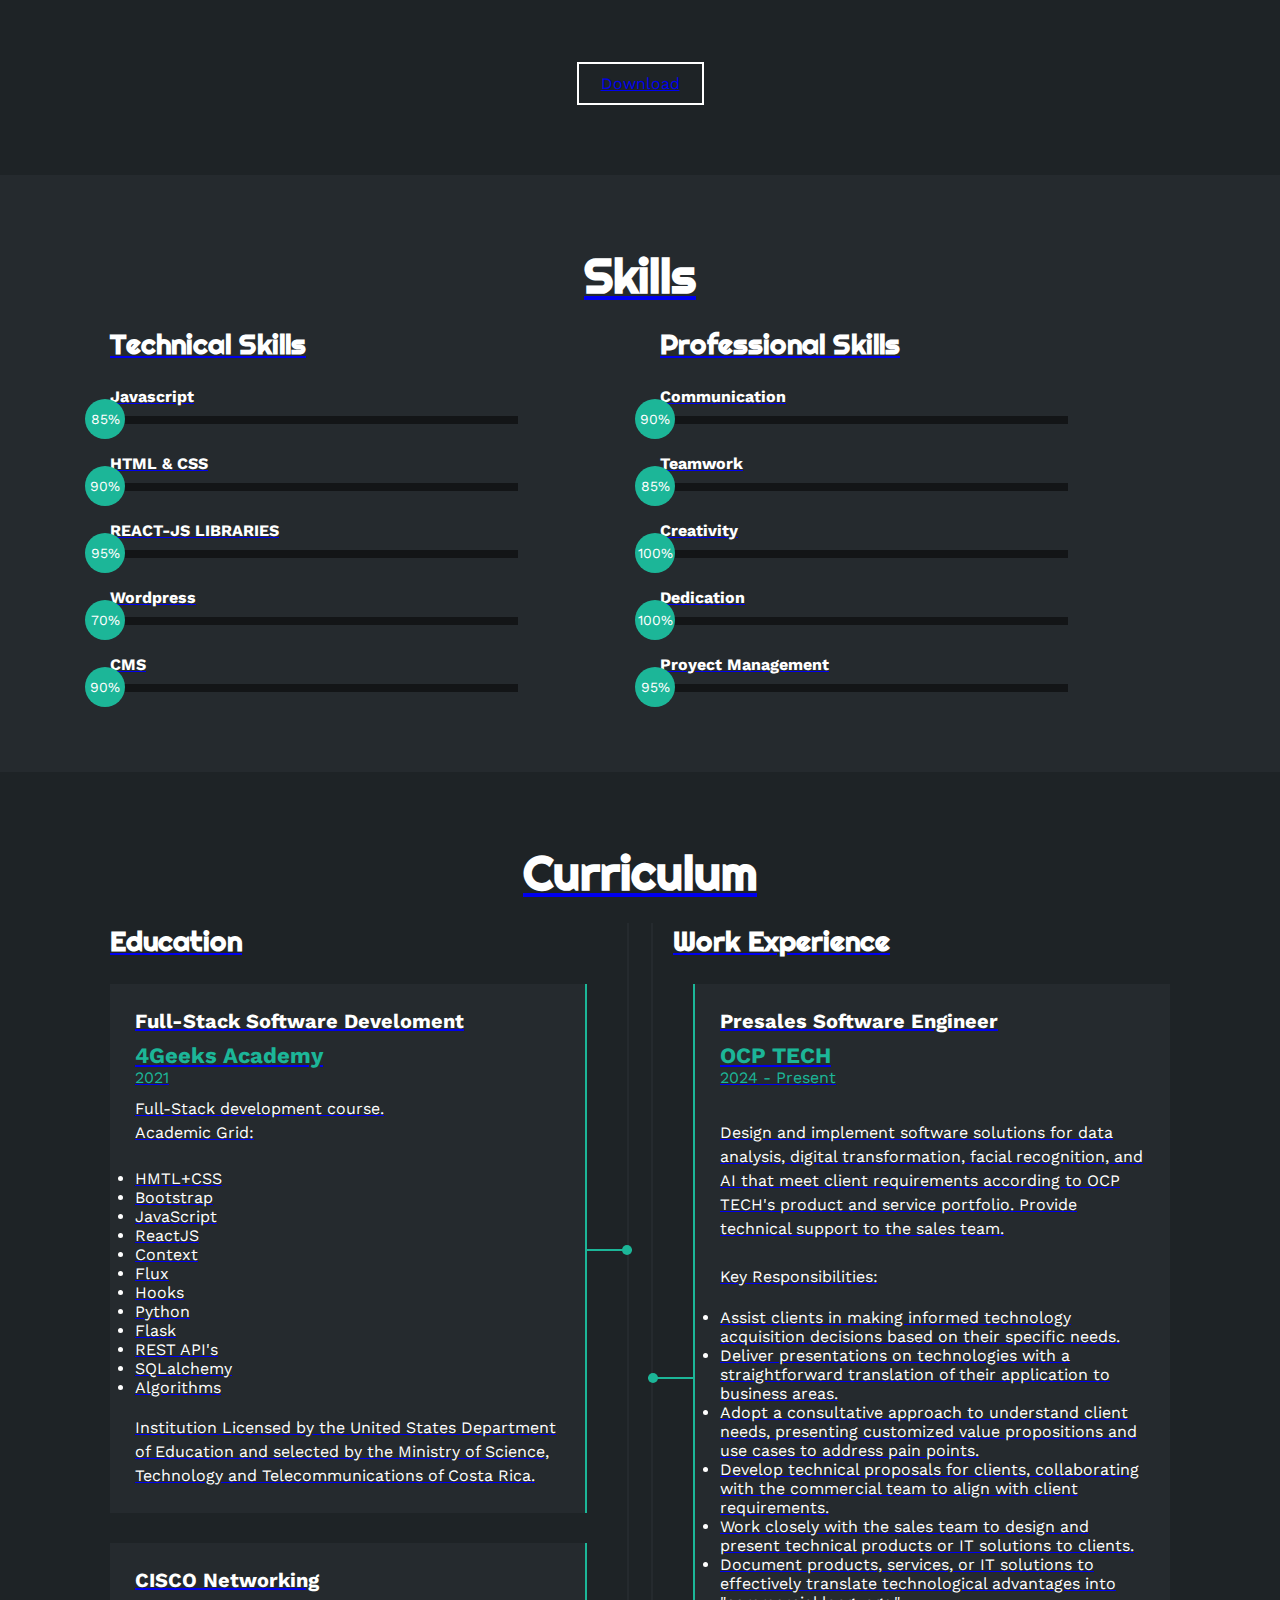
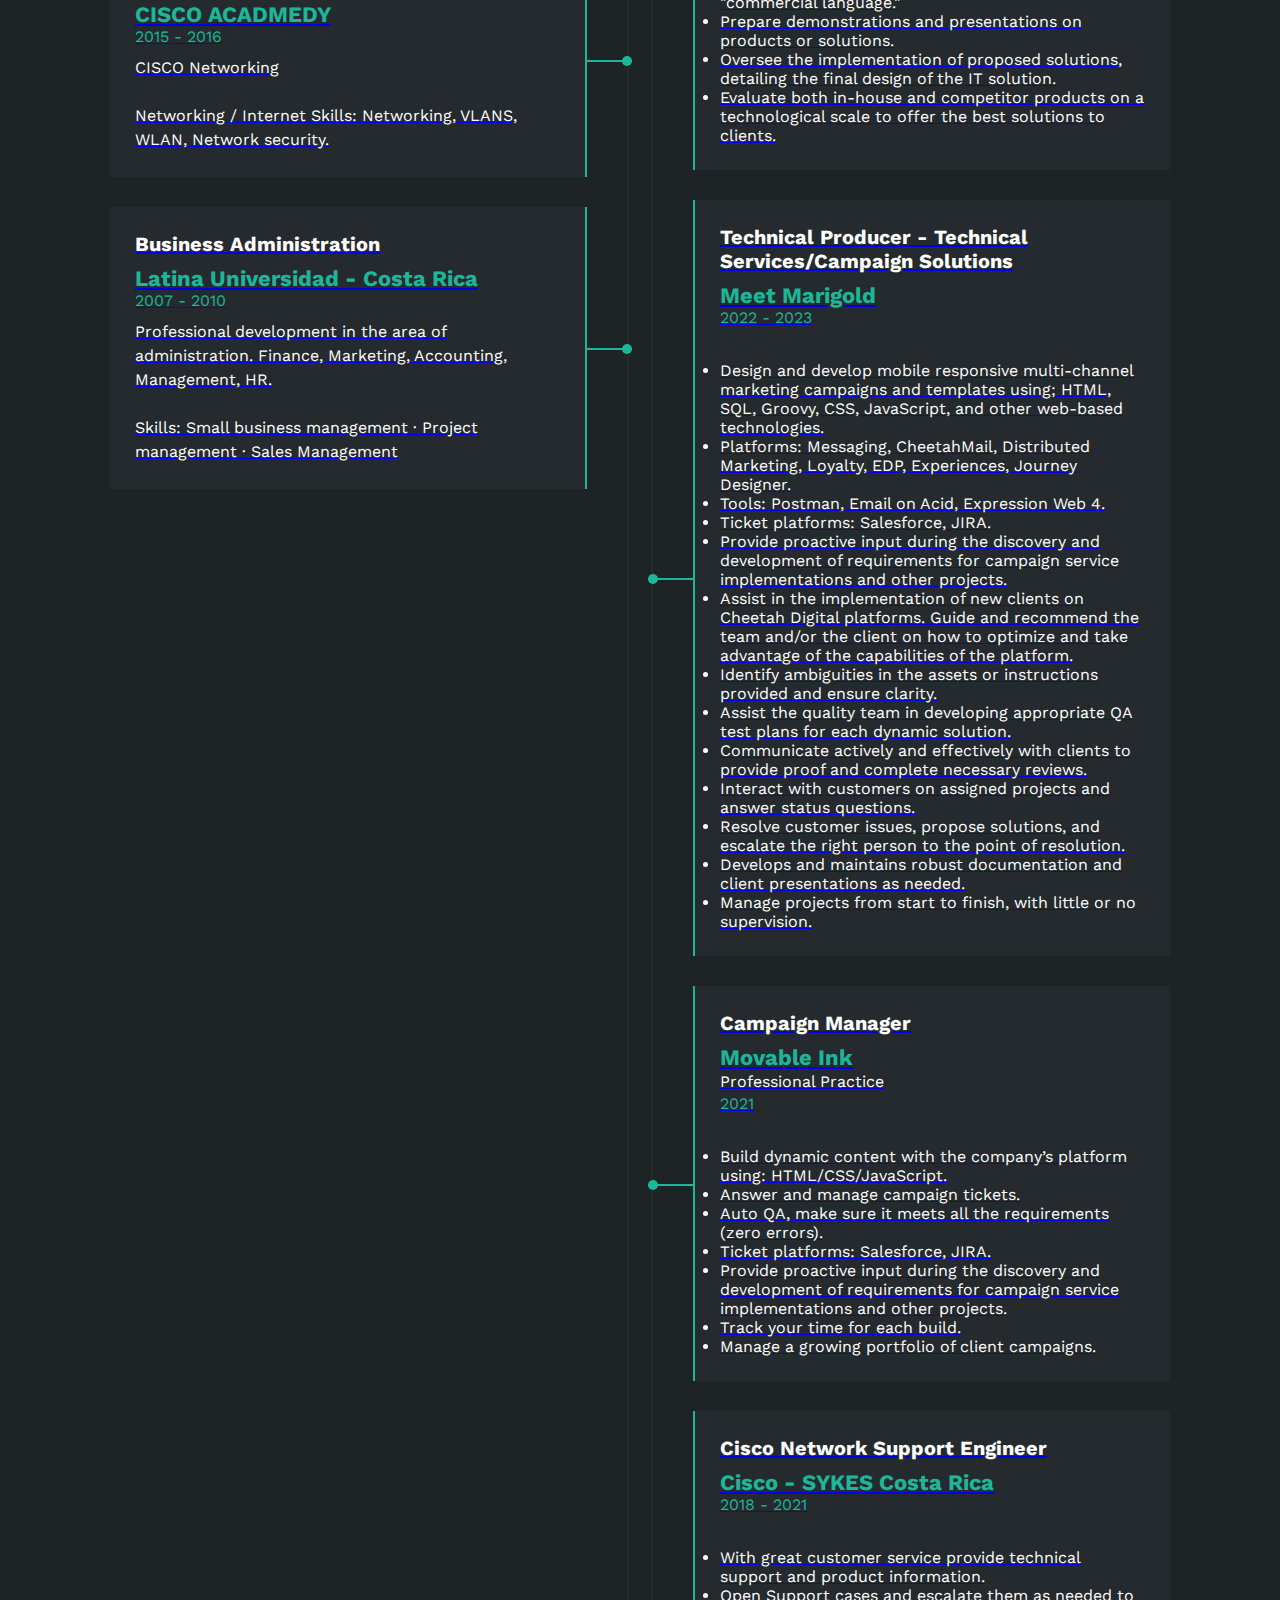
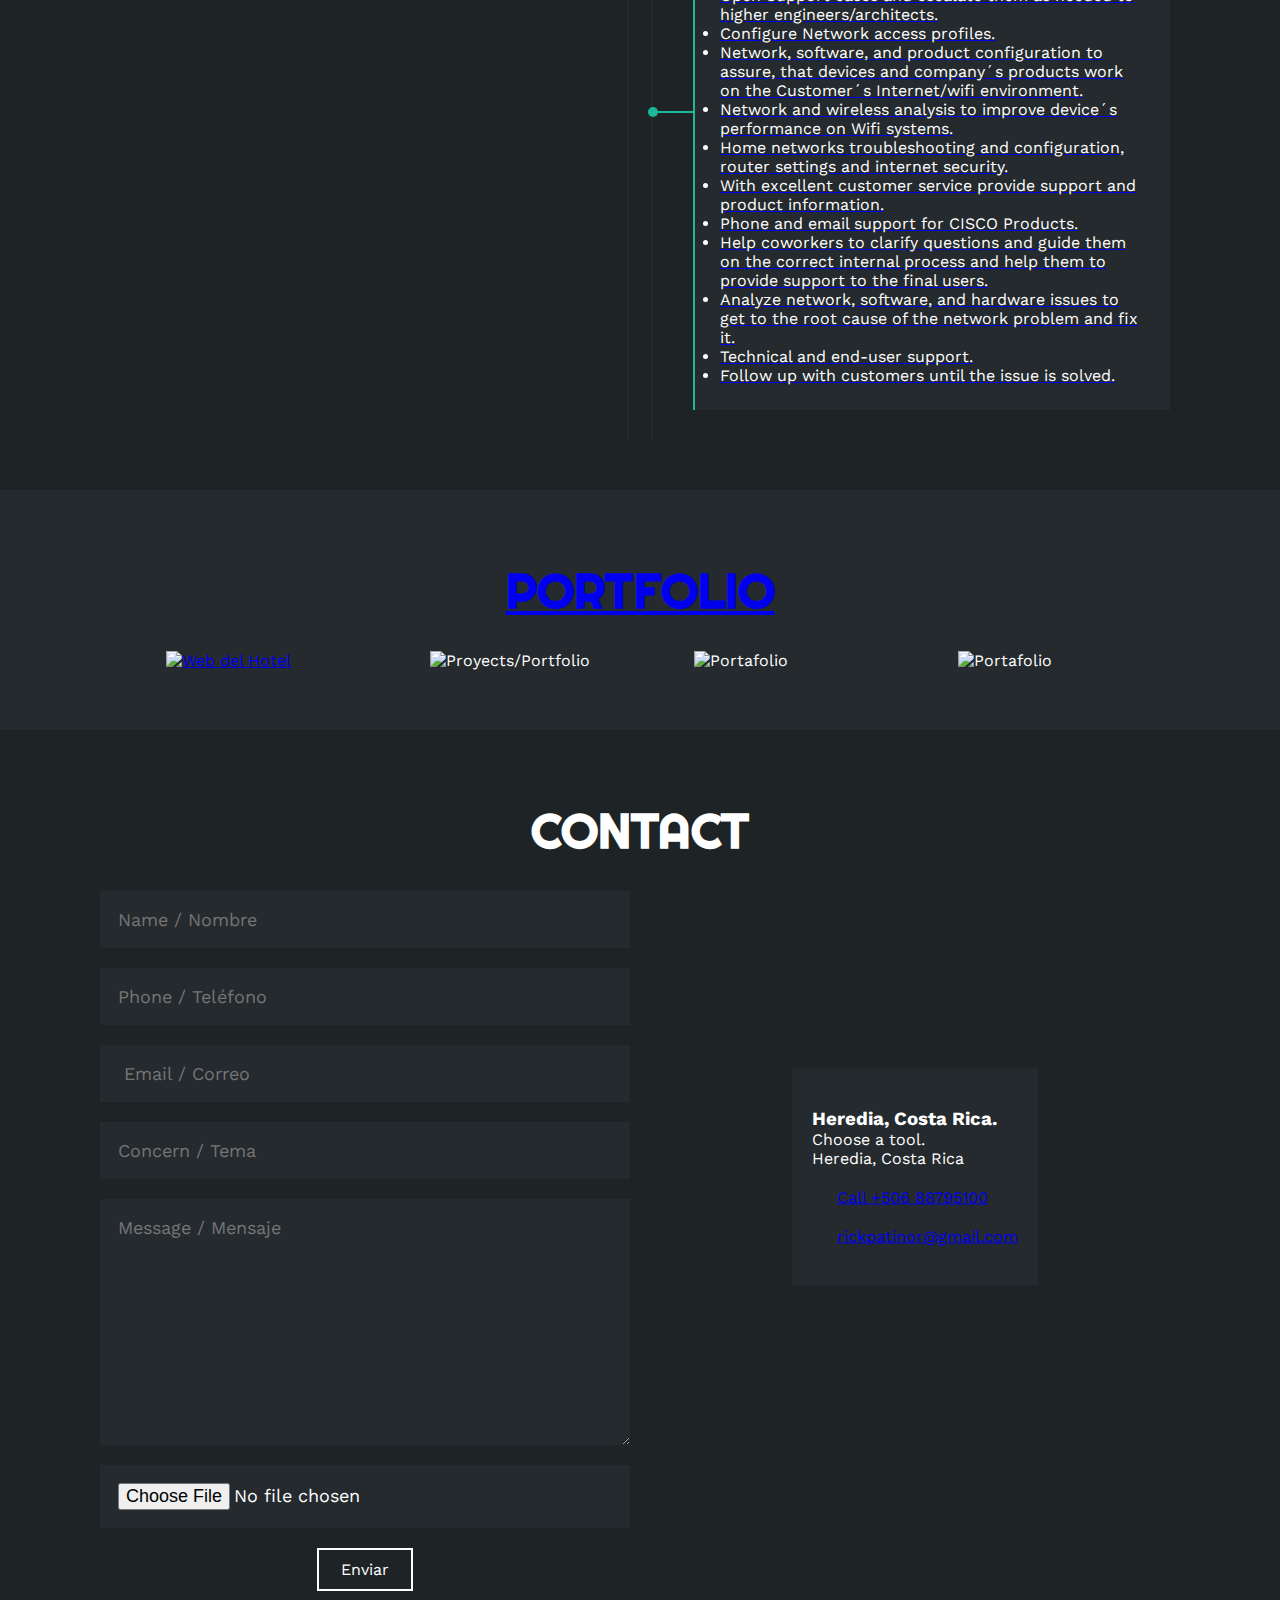
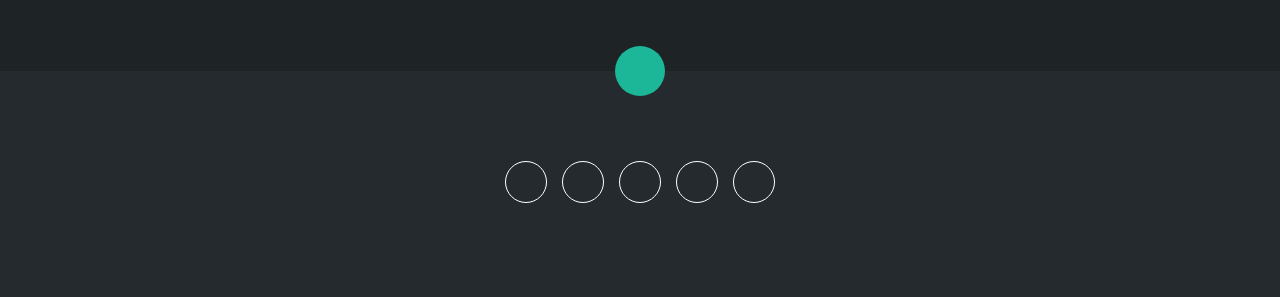
==== commit e0f2c2d5: "Update index.html" ====
--- a/index.html
+++ b/index.html
@@ -83,7 +83,7 @@
                         </li>
                         <li>
                             <strong>Possition</strong>
-                            <span>Web Content Manager - FullStack Web Developer</span>
+                            <span>CISCO Presales Software Engineer  - FullStack Web Developer</span>
                         </li>
                     </ul>
                 </div>
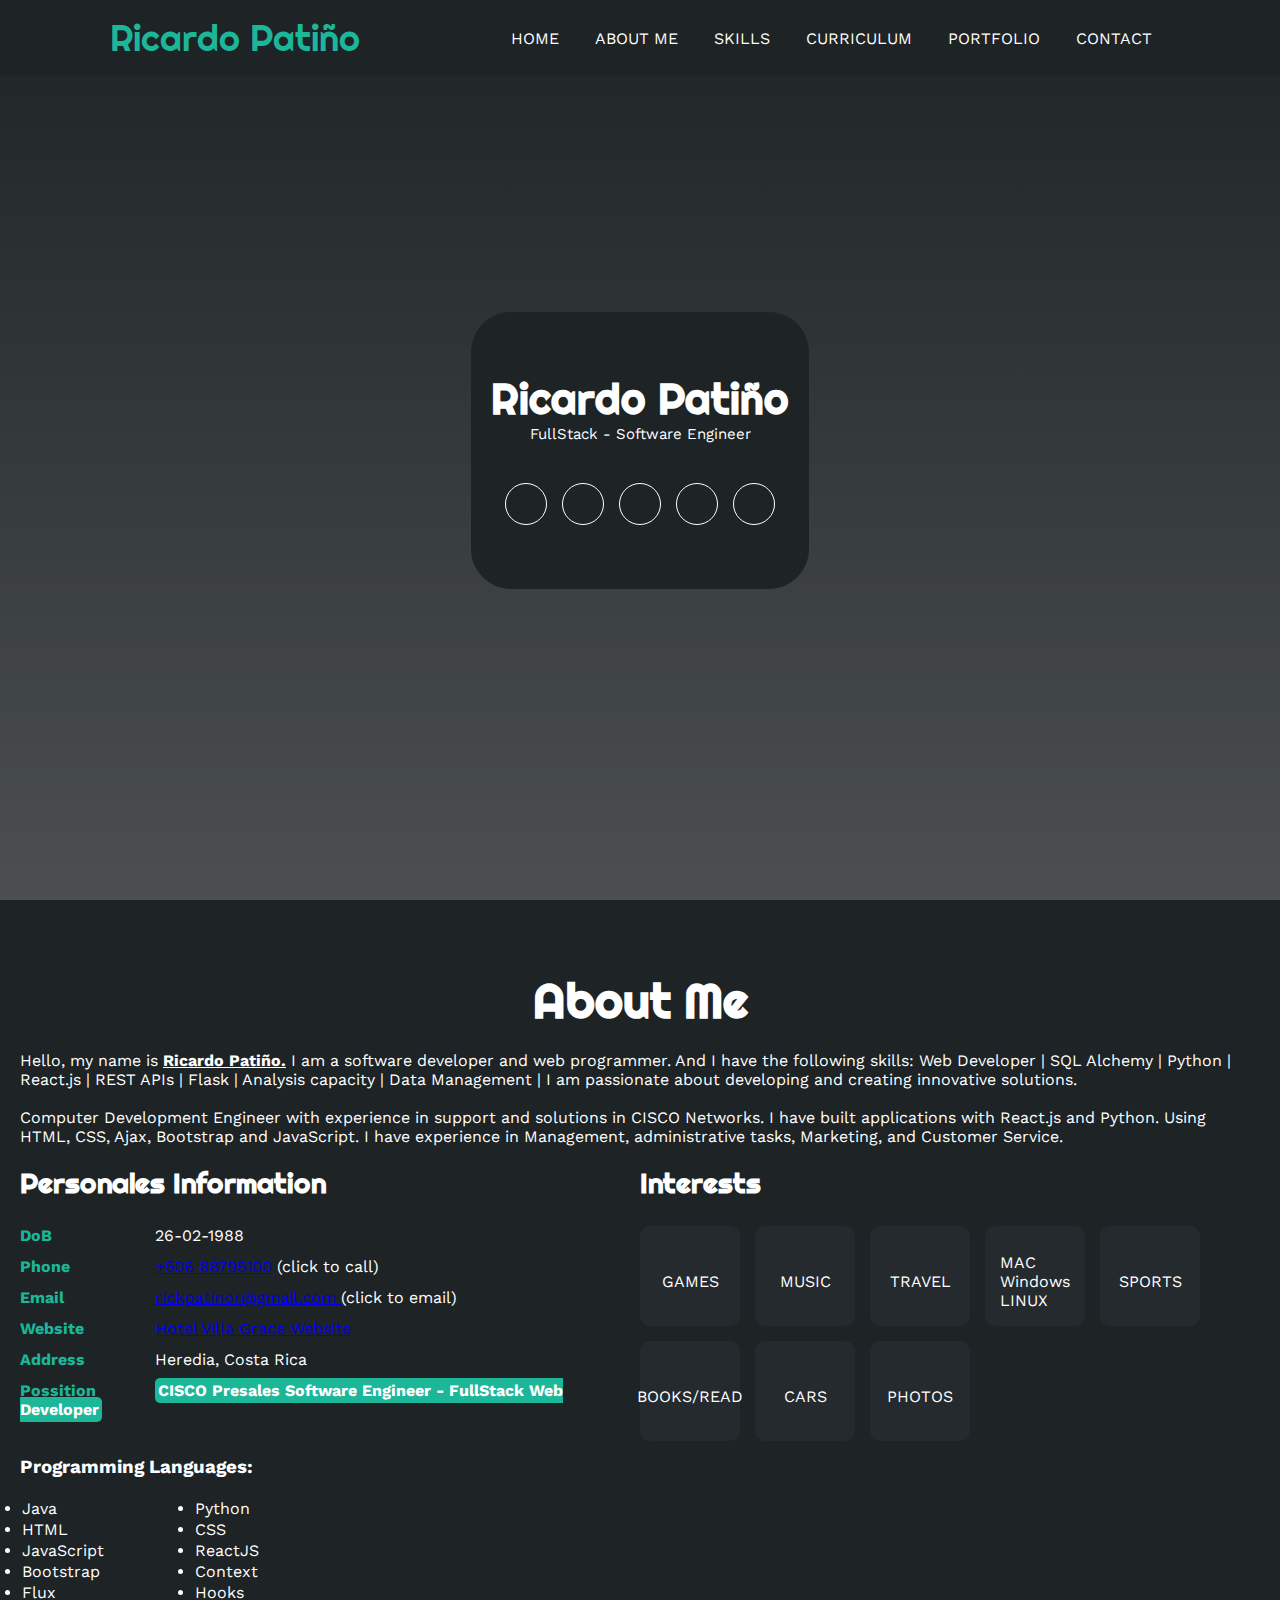
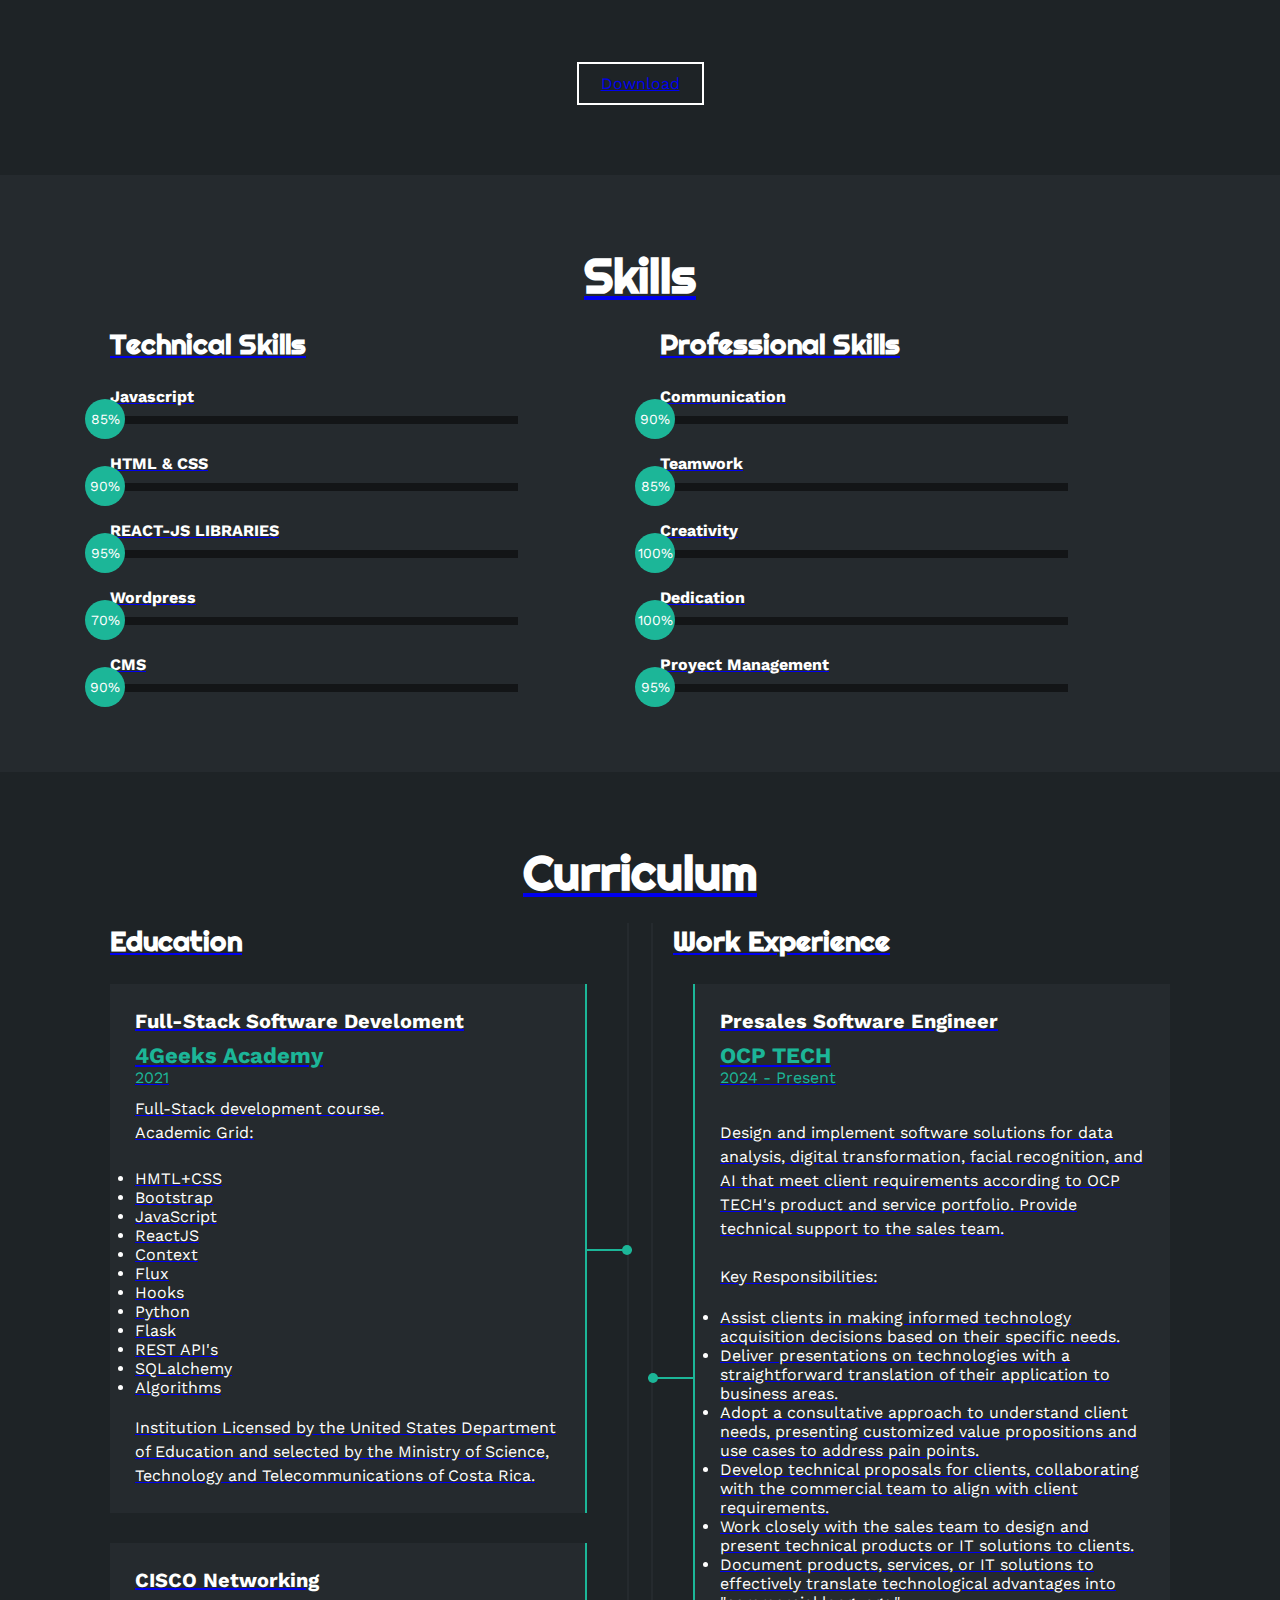
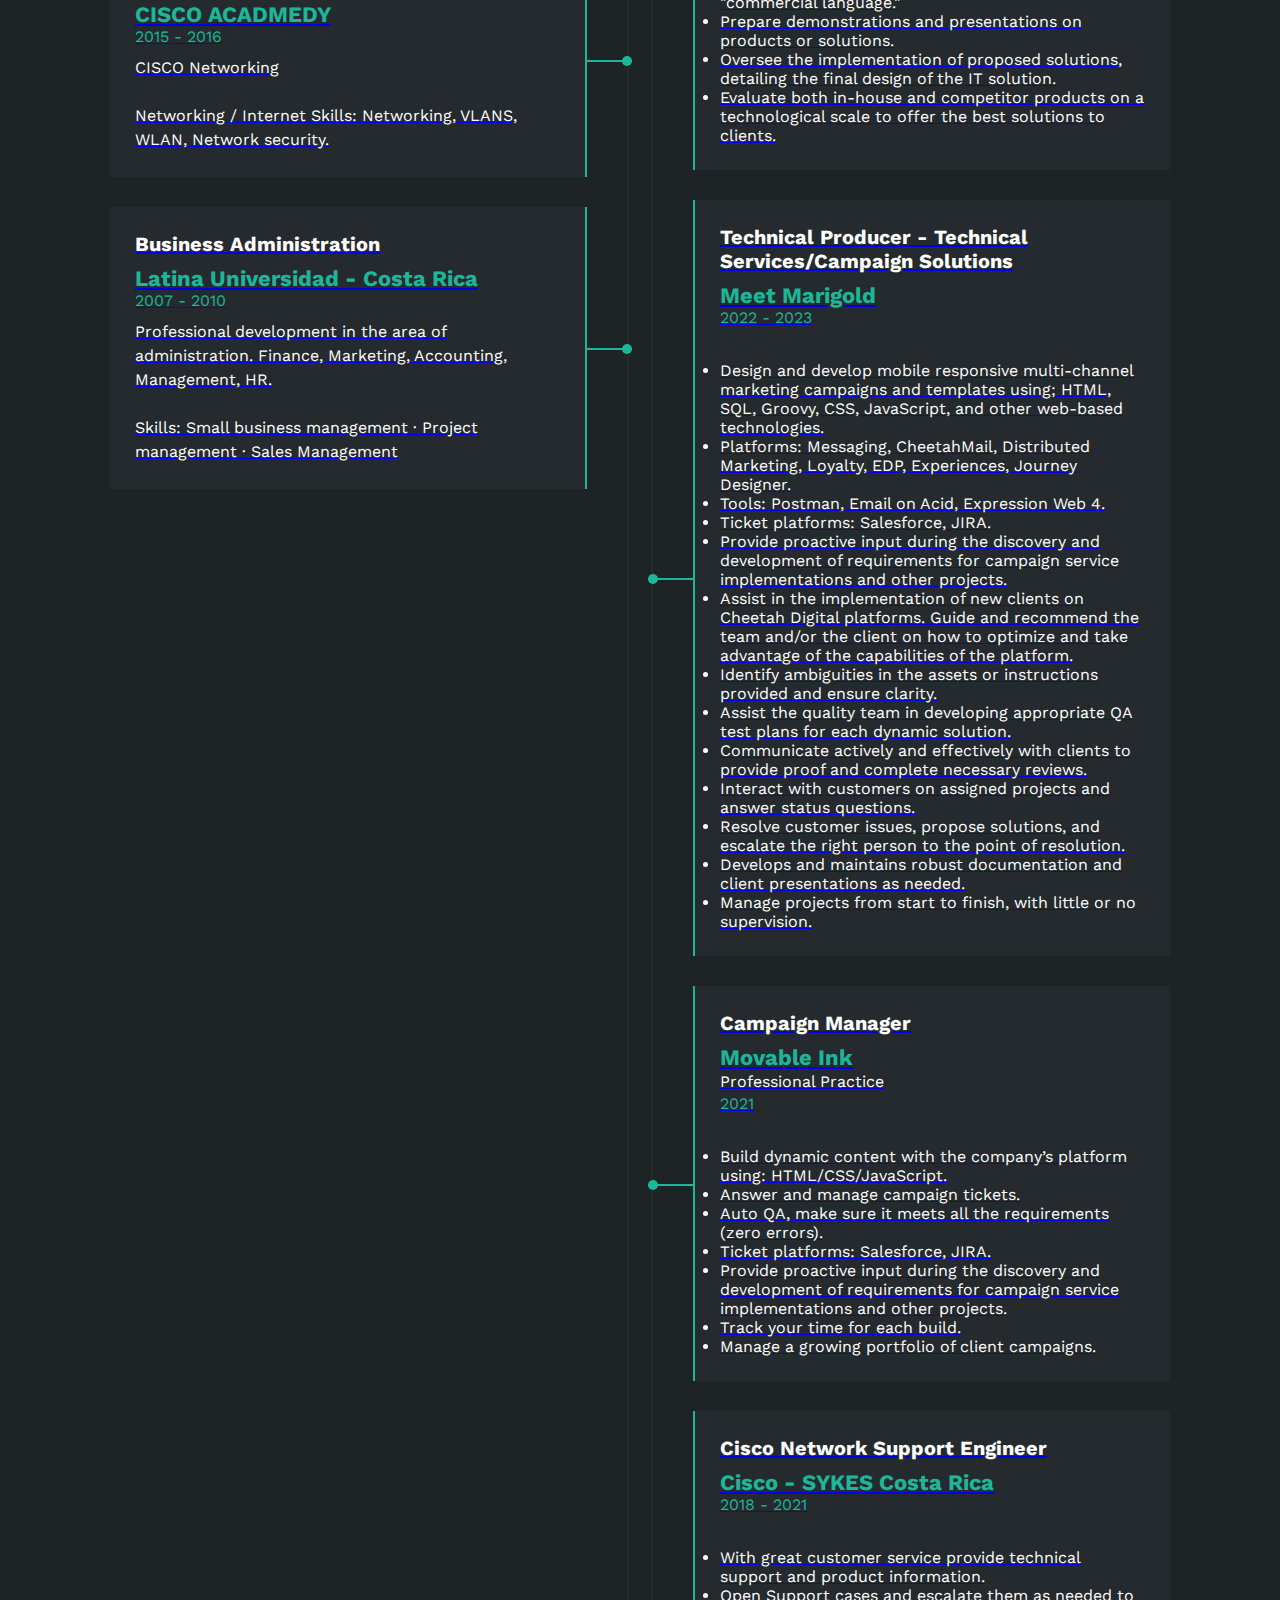
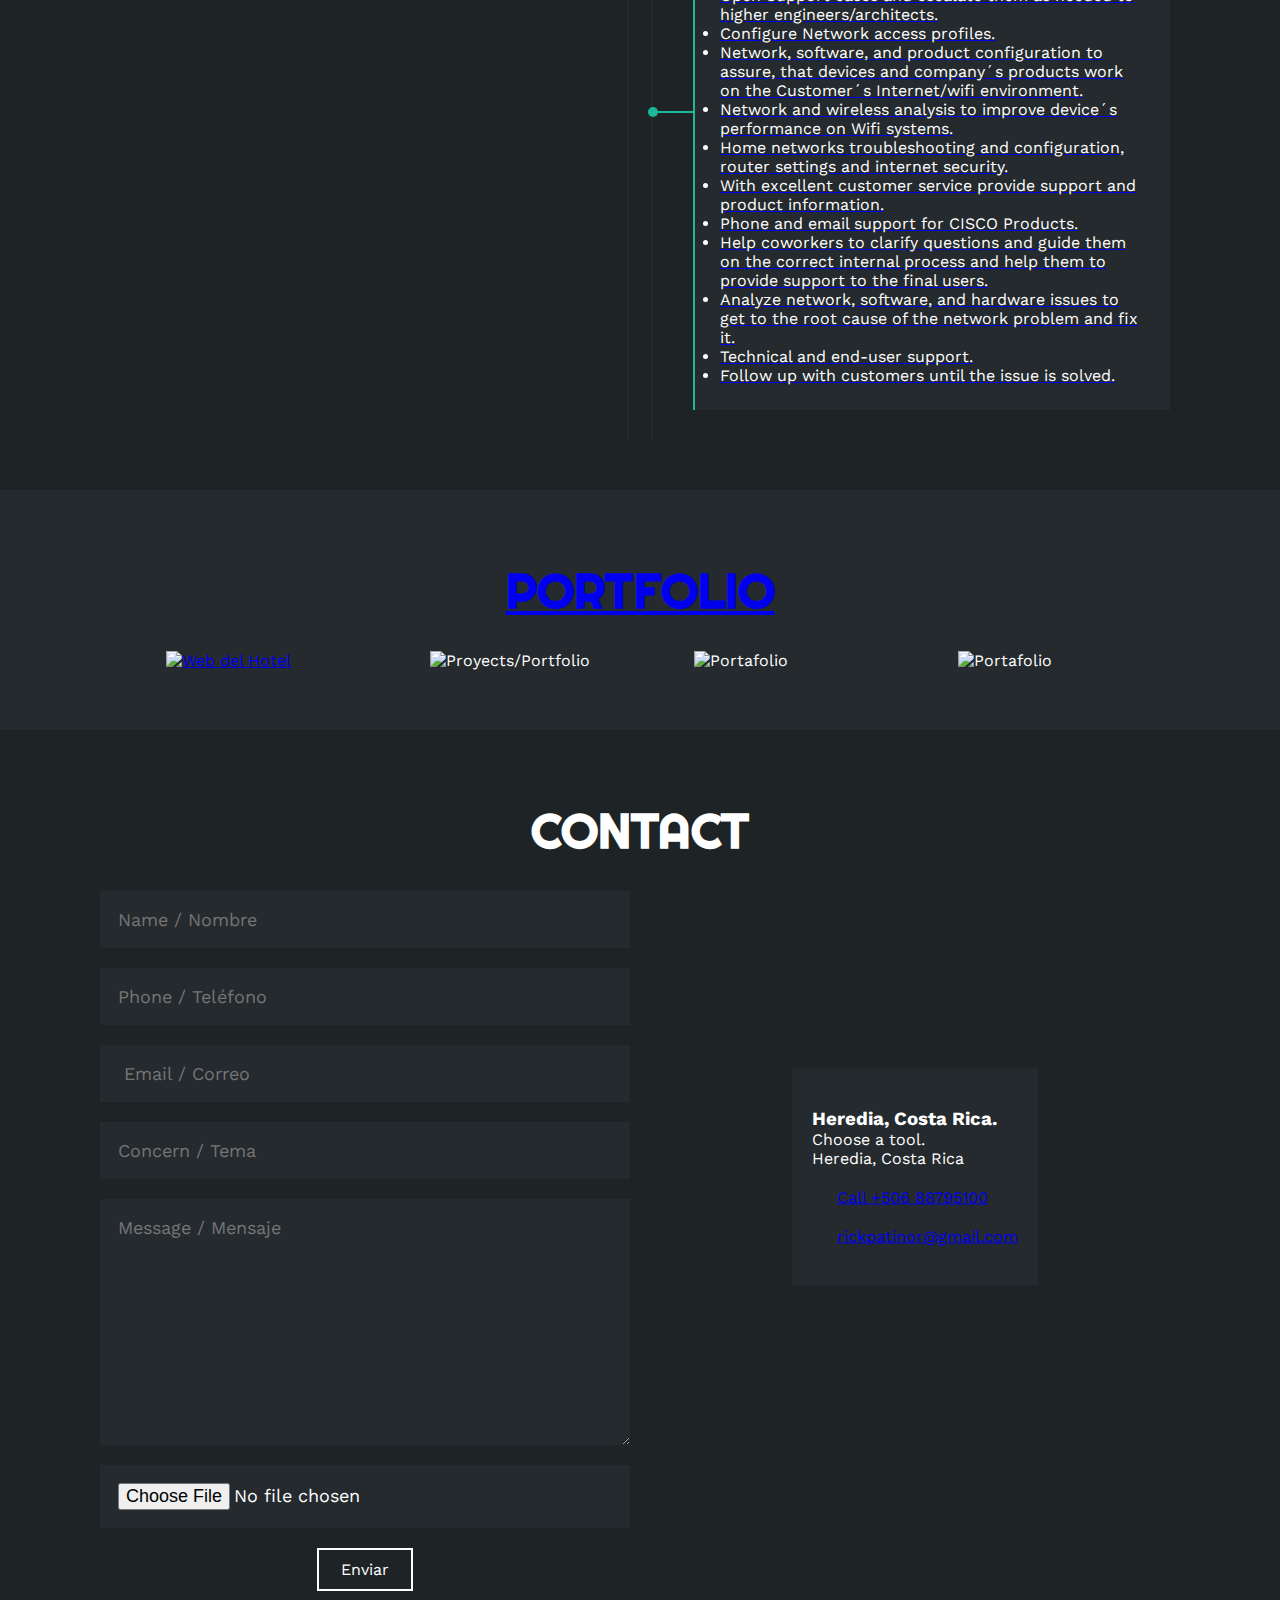
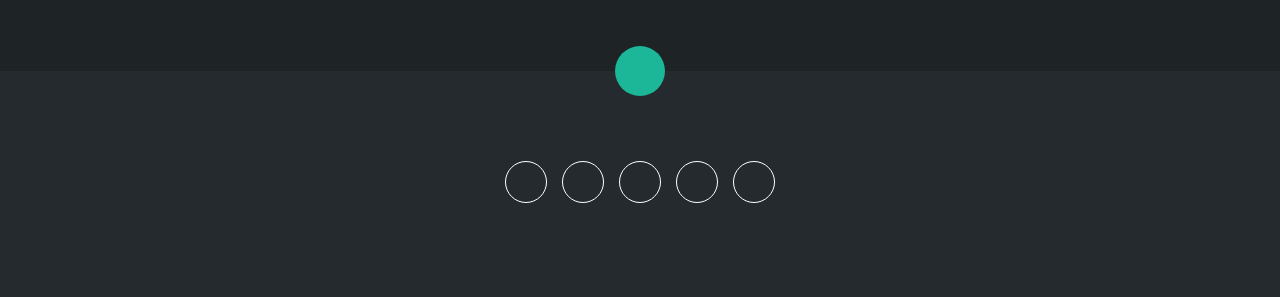
==== commit 39d9303d: "Update index.html" ====
--- a/index.html
+++ b/index.html
@@ -91,7 +91,7 @@
 
                 <!-- intereses -->
                 <div class="col">
-                    <h3>Intereses</h3>
+                    <h3>Interests</h3>
                     <div class="contenedor-intereses">
                         <div class="interes">
                             <i class="fa-solid fa-gamepad"></i>
